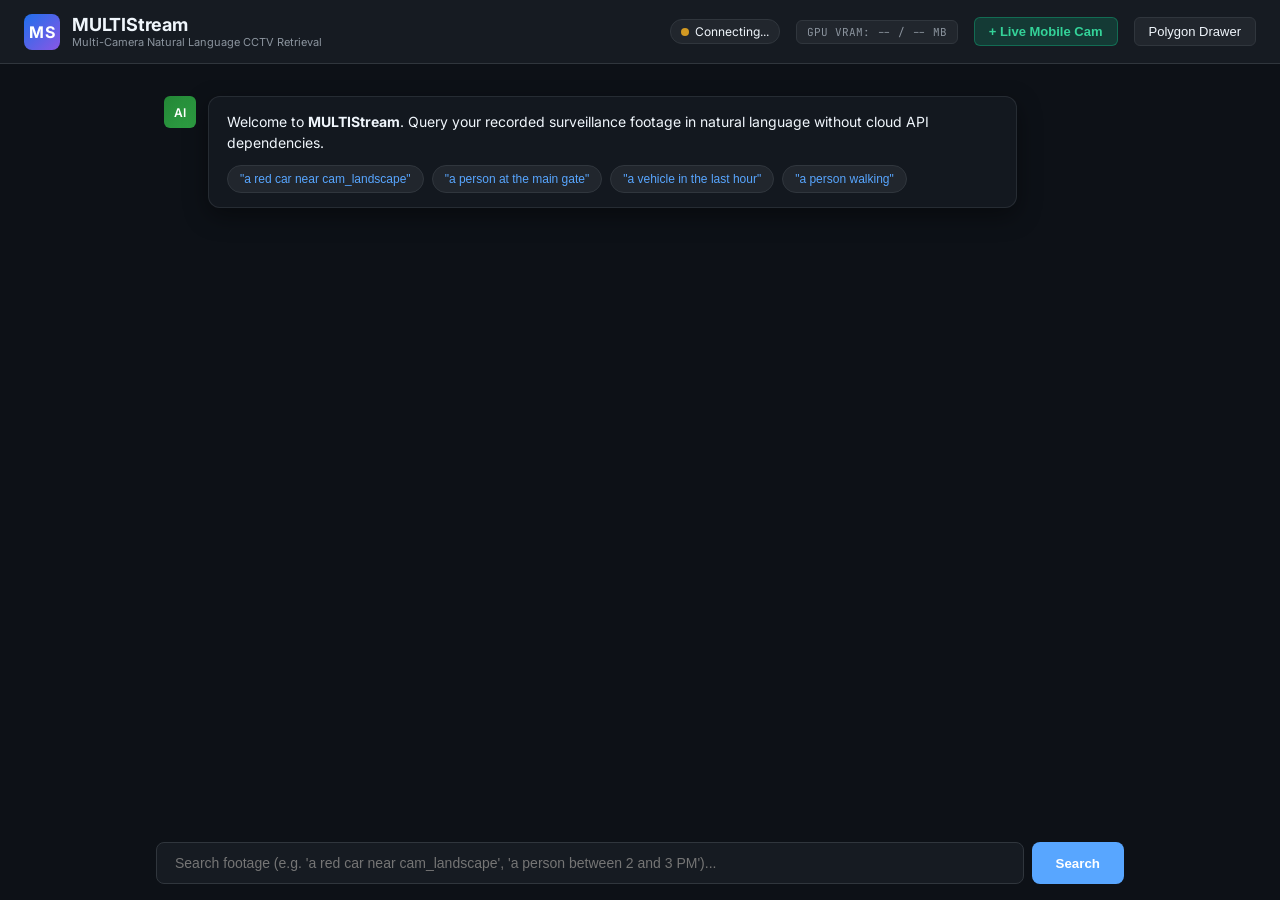
==== static/index.html @ 8bd4eee8 "feat(mobile): add live mobile webcam ingestion and runtime query retrieval" ====
<!DOCTYPE html>
<html lang="en">
<head>
  <meta charset="UTF-8">
  <meta name="viewport" content="width=device-width, initial-scale=1.0">
  <title>MULTIStream - Natural Language Video Retrieval</title>
  <link rel="preconnect" href="https://fonts.googleapis.com">
  <link rel="preconnect" href="https://fonts.gstatic.com" crossorigin>
  <link href="https://fonts.googleapis.com/css2?family=Inter:wght@400;500;600;700&family=JetBrains+Mono:wght@400;500&display=swap" rel="stylesheet">
  <link rel="stylesheet" href="/static/style.css">
</head>
<body>
  <div class="app-layout">
    <!-- Top Header -->
    <header class="app-header">
      <div class="brand">
        <div class="logo-icon">MS</div>
        <div>
          <h1 class="logo-title">MULTIStream</h1>
          <p class="logo-sub">Multi-Camera Natural Language CCTV Retrieval</p>
        </div>
      </div>
      <div class="header-status">
        <div class="status-badge" id="health-badge">
          <span class="status-dot"></span>
          <span id="health-text">Connecting...</span>
        </div>
        <div class="vram-badge" id="vram-text">GPU VRAM: -- / -- MB</div>
        <button class="nav-btn" id="btn-open-mobile" style="background: rgba(16, 185, 129, 0.2); border-color: rgba(16, 185, 129, 0.4); color: #34d399; font-weight: 600;">+ Live Mobile Cam</button>
        <button class="nav-btn" id="btn-open-poly">Polygon Drawer</button>
      </div>
    </header>

    <!-- Main Container -->
    <main class="main-content">
      <!-- Chat & Results Section -->
      <section class="chat-section">
        <div class="chat-messages" id="chat-messages">
          <!-- Welcome message -->
          <div class="message assistant-msg">
            <div class="msg-avatar">AI</div>
            <div class="msg-body">
              <p>Welcome to <strong>MULTIStream</strong>. Query your recorded surveillance footage in natural language without cloud API dependencies.</p>
              <div class="suggestion-pills">
                <button class="pill-btn" onclick="setQuery('a red car near cam_landscape')">"a red car near cam_landscape"</button>
                <button class="pill-btn" onclick="setQuery('a person at the main gate')">"a person at the main gate"</button>
                <button class="pill-btn" onclick="setQuery('a vehicle in the last hour')">"a vehicle in the last hour"</button>
                <button class="pill-btn" onclick="setQuery('a person walking')">"a person walking"</button>
              </div>
            </div>
          </div>
        </div>

        <!-- Chat Input Bar -->
        <div class="input-container">
          <form id="search-form" class="search-form">
            <input 
              type="text" 
              id="query-input" 
              class="query-input" 
              placeholder="Search footage (e.g. 'a red car near cam_landscape', 'a person between 2 and 3 PM')..."
              autocomplete="off"
              required
            >
            <button type="submit" id="search-btn" class="search-btn">
              <span>Search</span>
            </button>
          </form>
        </div>
      </section>

      <!-- Polygon Annotation Modal / Panel -->
      <aside class="poly-modal hidden" id="poly-modal">
        <div class="poly-card">
          <div class="poly-header">
            <h3>Define Spatial Region (Polygon)</h3>
            <button class="close-btn" id="btn-close-poly">&times;</button>
          </div>
          <p class="poly-instruction">
            Select a camera and click 3+ points on the snapshot canvas to define an alias boundary.
          </p>
          <div class="poly-controls">
            <select id="poly-camera-select" class="custom-select">
              <option value="">Loading cameras...</option>
            </select>
            <input type="text" id="poly-alias-name" class="poly-input" placeholder="Alias name (e.g. 'north parking lot')">
            <button id="btn-reset-poly" class="btn-secondary">Clear Points</button>
            <button id="btn-save-poly" class="btn-primary">Save Alias</button>
          </div>
          <div class="canvas-wrapper">
            <canvas id="poly-canvas" width="640" height="360"></canvas>
            <div id="canvas-overlay-text" class="canvas-overlay">Click points to outline region</div>
          </div>
        </div>
      </aside>

      <!-- Live Mobile Cam Connector Modal -->
      <aside class="poly-modal hidden" id="mobile-modal">
        <div class="poly-card">
          <div class="poly-header">
            <h3>Connect Phone Camera (IP Webcam)</h3>
            <button class="close-btn" id="btn-close-mobile">&times;</button>
          </div>
          <p class="poly-instruction">
            Connect your phone over Wi-Fi/Hotspot (e.g. running <em>IP Webcam</em> on Android or RTSP on iOS), or use a simulated feed. Objects, colors, and tracks are indexed live into the database.
          </p>
          <div class="poly-controls" style="flex-direction: column; gap: 12px;">
            <div style="display: flex; gap: 8px; width: 100%;">
              <input type="text" id="stream-url-input" class="poly-input" placeholder="Stream URL (e.g. http://192.168.1.105:8080/video)" value="footage/traffic_video.mp4" style="flex: 2;">
              <input type="text" id="stream-camera-name" class="poly-input" placeholder="Camera Name" value="mobile_cam01" style="flex: 1;">
            </div>
            <div style="display: flex; gap: 8px; justify-content: flex-end; width: 100%;">
              <button id="btn-start-stream" class="btn-primary" style="background: #10b981;">Connect & Start Live Ingest</button>
              <button id="btn-stop-stream" class="btn-secondary" style="display: none; background: #ef4444; color: white;">Stop Stream</button>
            </div>
            <div id="stream-status-box" style="margin-top: 6px; font-size: 13px; color: var(--text-muted); background: rgba(255,255,255,0.03); padding: 12px; border-radius: 6px; border: 1px solid rgba(255,255,255,0.08); width: 100%;">
              <div>Status: <strong id="stream-status-text" style="color: #38bdf8;">Idle</strong></div>
              <div id="stream-detail-text" style="margin-top: 4px; font-family: monospace;">No active stream</div>
            </div>
          </div>
        </div>
      </aside>
    </main>
  </div>

  <script src="/static/app.js"></script>
</body>
</html>
---- static/style.css ----
:root {
  --bg-primary: #0d1117;
  --bg-secondary: #161b22;
  --bg-tertiary: #21262d;
  --border-color: #30363d;
  --text-main: #f0f6fc;
  --text-muted: #8b949e;
  --accent: #58a6ff;
  --accent-hover: #1f6feb;
  --success: #238636;
  --warning: #d29922;
  --danger: #f85149;
  --card-bg: rgba(22, 27, 34, 0.85);
  --card-border: rgba(48, 54, 61, 0.7);
  --glass-shadow: 0 8px 24px rgba(0, 0, 0, 0.4);
}

* {
  box-sizing: border-box;
  margin: 0;
  padding: 0;
}

body {
  font-family: 'Inter', -apple-system, BlinkMacSystemFont, 'Segoe UI', Roboto, sans-serif;
  background-color: var(--bg-primary);
  color: var(--text-main);
  height: 100vh;
  display: flex;
  flex-direction: column;
  overflow: hidden;
}

.app-layout {
  display: flex;
  flex-direction: column;
  height: 100vh;
}

/* Header */
.app-header {
  height: 64px;
  background-color: var(--bg-secondary);
  border-bottom: 1px solid var(--border-color);
  display: flex;
  align-items: center;
  justify-content: space-between;
  padding: 0 24px;
  backdrop-filter: blur(8px);
  z-index: 10;
}

.brand {
  display: flex;
  align-items: center;
  gap: 12px;
}

.logo-icon {
  width: 36px;
  height: 36px;
  background: linear-gradient(135deg, #1f6feb, #8957e5);
  border-radius: 8px;
  display: flex;
  align-items: center;
  justify-content: center;
  font-weight: 700;
  font-size: 16px;
  color: #fff;
  letter-spacing: 0.5px;
}

.logo-title {
  font-size: 18px;
  font-weight: 700;
  color: var(--text-main);
  letter-spacing: -0.2px;
}

.logo-sub {
  font-size: 11px;
  color: var(--text-muted);
}

.header-status {
  display: flex;
  align-items: center;
  gap: 16px;
}

.status-badge {
  display: flex;
  align-items: center;
  gap: 6px;
  font-size: 12px;
  padding: 4px 10px;
  border-radius: 12px;
  background-color: var(--bg-tertiary);
  border: 1px solid var(--border-color);
}

.status-dot {
  width: 8px;
  height: 8px;
  border-radius: 50%;
  background-color: var(--warning);
}

.status-dot.active {
  background-color: #3fb950;
  box-shadow: 0 0 8px #2ea043;
}

.vram-badge {
  font-family: 'JetBrains Mono', monospace;
  font-size: 11px;
  color: var(--text-muted);
  background-color: var(--bg-tertiary);
  padding: 4px 10px;
  border-radius: 6px;
  border: 1px solid var(--border-color);
}

.nav-btn {
  background-color: var(--bg-tertiary);
  color: var(--text-main);
  border: 1px solid var(--border-color);
  padding: 6px 14px;
  border-radius: 6px;
  font-size: 13px;
  font-weight: 500;
  cursor: pointer;
  transition: all 0.2s ease;
}

.nav-btn:hover {
  background-color: var(--border-color);
  border-color: var(--text-muted);
}

/* Main Layout */
.main-content {
  flex: 1;
  display: flex;
  position: relative;
  overflow: hidden;
}

.chat-section {
  flex: 1;
  display: flex;
  flex-direction: column;
  height: calc(100vh - 64px);
  max-width: 1000px;
  margin: 0 auto;
  width: 100%;
  padding: 16px;
}

.chat-messages {
  flex: 1;
  overflow-y: auto;
  padding: 16px 8px;
  display: flex;
  flex-direction: column;
  gap: 20px;
}

/* Messages */
.message {
  display: flex;
  gap: 12px;
  animation: fadeIn 0.25s ease-in;
}

@keyframes fadeIn {
  from { opacity: 0; transform: translateY(6px); }
  to { opacity: 1; transform: translateY(0); }
}

.msg-avatar {
  width: 32px;
  height: 32px;
  border-radius: 6px;
  display: flex;
  align-items: center;
  justify-content: center;
  font-size: 12px;
  font-weight: 600;
  flex-shrink: 0;
}

.assistant-msg .msg-avatar {
  background: linear-gradient(135deg, #238636, #2ea043);
  color: #fff;
}

.user-msg {
  flex-direction: row-reverse;
}

.user-msg .msg-avatar {
  background: linear-gradient(135deg, #1f6feb, #388bfd);
  color: #fff;
}

.msg-body {
  background-color: var(--card-bg);
  border: 1px solid var(--card-border);
  padding: 14px 18px;
  border-radius: 12px;
  max-width: 85%;
  line-height: 1.5;
  font-size: 14px;
  box-shadow: var(--glass-shadow);
}

.user-msg .msg-body {
  background-color: #1f2937;
  border-color: #374151;
}

/* Suggestion Pills */
.suggestion-pills {
  display: flex;
  flex-wrap: wrap;
  gap: 8px;
  margin-top: 12px;
}

.pill-btn {
  background-color: var(--bg-tertiary);
  border: 1px solid var(--border-color);
  color: var(--accent);
  padding: 6px 12px;
  border-radius: 20px;
  font-size: 12px;
  cursor: pointer;
  transition: all 0.2s;
}

.pill-btn:hover {
  background-color: rgba(88, 166, 255, 0.1);
  border-color: var(--accent);
}

/* Clarification Card */
.clarify-card {
  background: rgba(210, 153, 34, 0.08);
  border: 1px solid var(--warning);
  border-radius: 10px;
  padding: 16px;
  margin-top: 10px;
}

.clarify-title {
  color: var(--warning);
  font-weight: 600;
  font-size: 15px;
  margin-bottom: 6px;
  display: flex;
  align-items: center;
  gap: 8px;
}

.clarify-options {
  display: flex;
  flex-wrap: wrap;
  gap: 8px;
  margin-top: 12px;
}

.cam-option-btn {
  background-color: var(--bg-secondary);
  border: 1px solid var(--border-color);
  color: var(--text-main);
  padding: 6px 14px;
  border-radius: 6px;
  font-size: 13px;
  cursor: pointer;
  transition: all 0.2s;
}

.cam-option-btn:hover {
  border-color: var(--warning);
  color: var(--warning);
}

/* Results Grid */
.results-container {
  display: flex;
  flex-direction: column;
  gap: 16px;
  margin-top: 12px;
}

.result-card {
  background-color: var(--bg-secondary);
  border: 1px solid var(--border-color);
  border-radius: 10px;
  padding: 14px;
  display: flex;
  gap: 16px;
  transition: transform 0.2s, border-color 0.2s;
}

.result-card:hover {
  border-color: var(--accent);
  transform: translateY(-2px);
}

.result-preview {
  width: 240px;
  height: 140px;
  border-radius: 8px;
  overflow: hidden;
  background-color: #000;
  position: relative;
  flex-shrink: 0;
}

.result-preview img, .result-preview video {
  width: 100%;
  height: 100%;
  object-fit: cover;
  display: block;
}

.result-info {
  flex: 1;
  display: flex;
  flex-direction: column;
  justify-content: space-between;
}

.result-meta {
  display: flex;
  flex-wrap: wrap;
  gap: 8px;
  margin-bottom: 8px;
}

.meta-badge {
  font-size: 11px;
  font-family: 'JetBrains Mono', monospace;
  padding: 3px 8px;
  border-radius: 4px;
  background-color: var(--bg-tertiary);
  border: 1px solid var(--border-color);
}

.badge-score {
  background-color: rgba(88, 166, 255, 0.15);
  color: var(--accent);
  border-color: var(--accent);
  font-weight: 600;
}

.badge-cam {
  background-color: rgba(35, 134, 54, 0.2);
  color: #3fb950;
  border-color: #238636;
}

.btn-play {
  align-self: flex-start;
  background-color: var(--accent);
  color: #fff;
  border: none;
  padding: 6px 14px;
  border-radius: 6px;
  font-size: 12px;
  font-weight: 600;
  cursor: pointer;
  transition: background-color 0.2s;
}

.btn-play:hover {
  background-color: var(--accent-hover);
}

/* Input Container */
.input-container {
  padding-top: 12px;
  background: var(--bg-primary);
}

.search-form {
  display: flex;
  gap: 8px;
}

.query-input {
  flex: 1;
  background-color: var(--bg-secondary);
  border: 1px solid var(--border-color);
  color: var(--text-main);
  padding: 12px 18px;
  border-radius: 8px;
  font-size: 14px;
  outline: none;
  transition: border-color 0.2s;
}

.query-input:focus {
  border-color: var(--accent);
  box-shadow: 0 0 0 3px rgba(88, 166, 255, 0.15);
}

.search-btn {
  background-color: var(--accent);
  color: #fff;
  border: none;
  padding: 0 24px;
  border-radius: 8px;
  font-weight: 600;
  cursor: pointer;
  transition: background-color 0.2s;
}

.search-btn:hover {
  background-color: var(--accent-hover);
}

/* Polygon Modal */
.poly-modal {
  position: absolute;
  top: 0;
  left: 0;
  right: 0;
  bottom: 0;
  background: rgba(0, 0, 0, 0.7);
  display: flex;
  align-items: center;
  justify-content: center;
  z-index: 50;
  backdrop-filter: blur(4px);
}

.poly-modal.hidden {
  display: none;
}

.poly-card {
  background-color: var(--bg-secondary);
  border: 1px solid var(--border-color);
  border-radius: 12px;
  padding: 24px;
  width: 700px;
  max-width: 95%;
  box-shadow: var(--glass-shadow);
}

.poly-header {
  display: flex;
  justify-content: space-between;
  align-items: center;
  margin-bottom: 8px;
}

.close-btn {
  background: none;
  border: none;
  color: var(--text-muted);
  font-size: 24px;
  cursor: pointer;
}

.poly-instruction {
  font-size: 13px;
  color: var(--text-muted);
  margin-bottom: 16px;
}

.poly-controls {
  display: flex;
  gap: 10px;
  margin-bottom: 16px;
}

.custom-select, .poly-input {
  background-color: var(--bg-tertiary);
  border: 1px solid var(--border-color);
  color: var(--text-main);
  padding: 8px 12px;
  border-radius: 6px;
  font-size: 13px;
  outline: none;
}

.poly-input {
  flex: 1;
}

.btn-primary {
  background-color: var(--success);
  color: #fff;
  border: none;
  padding: 8px 16px;
  border-radius: 6px;
  font-weight: 600;
  font-size: 13px;
  cursor: pointer;
}

.btn-secondary {
  background-color: var(--bg-tertiary);
  color: var(--text-main);
  border: 1px solid var(--border-color);
  padding: 8px 14px;
  border-radius: 6px;
  font-size: 13px;
  cursor: pointer;
}

.canvas-wrapper {
  position: relative;
  width: 640px;
  height: 360px;
  background-color: #000;
  border-radius: 8px;
  overflow: hidden;
  margin: 0 auto;
}

#poly-canvas {
  width: 100%;
  height: 100%;
  cursor: crosshair;
}

.canvas-overlay {
  position: absolute;
  bottom: 12px;
  left: 12px;
  background: rgba(0, 0, 0, 0.7);
  padding: 4px 10px;
  border-radius: 4px;
  font-size: 11px;
  color: #fff;
  pointer-events: none;
}
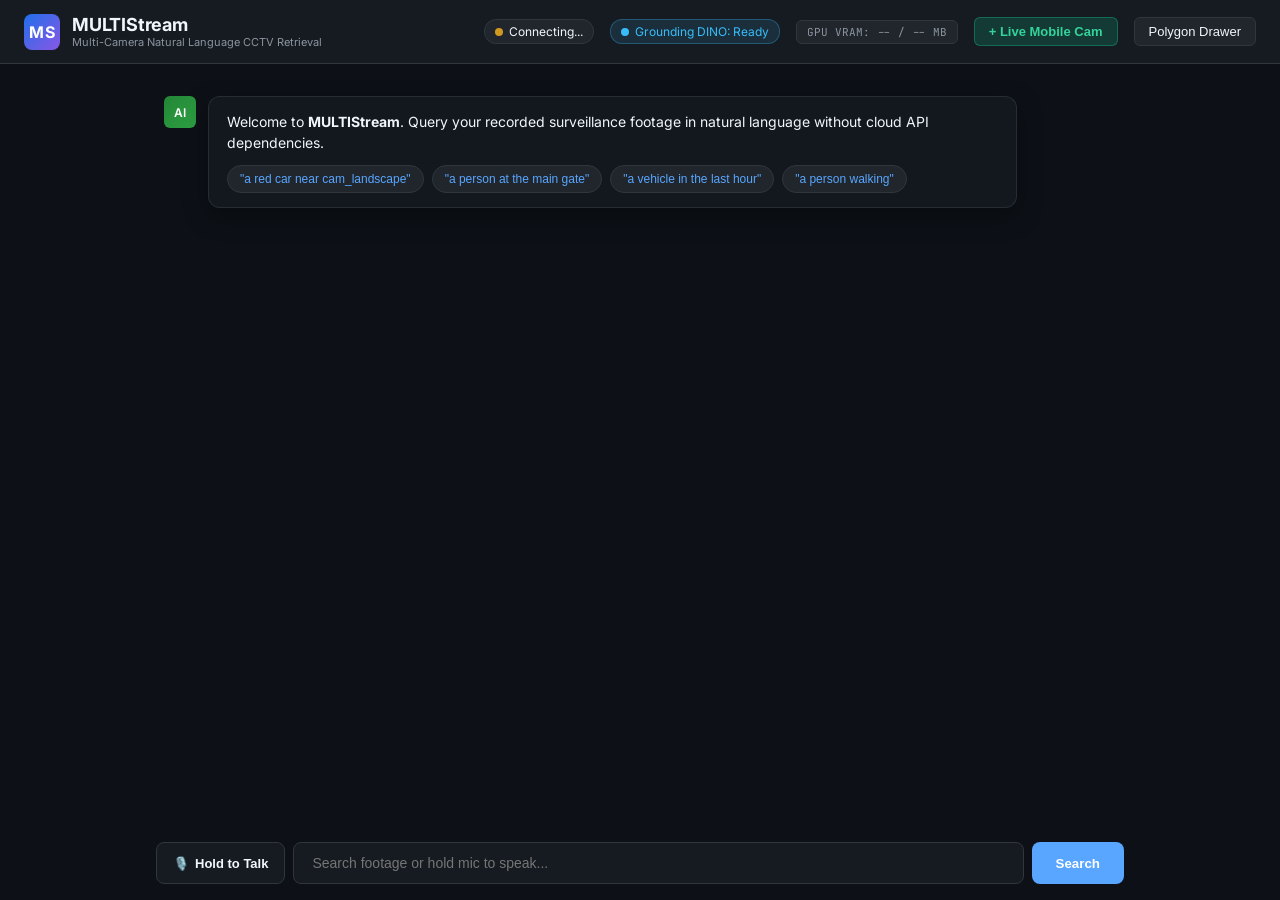
==== commit 37a9e5d2: "feat(ui): implement push-to-talk microphone audio recording and voice player" ====
--- a/static/index.html
+++ b/static/index.html
@@ -25,6 +25,10 @@
           <span class="status-dot"></span>
           <span id="health-text">Connecting...</span>
         </div>
+        <div class="status-badge indexing-badge-idle" id="indexing-badge" title="Grounding DINO Indexing Pipeline Status">
+          <span class="status-dot" id="indexing-dot" style="background-color: #38bdf8;"></span>
+          <span id="indexing-text">Grounding DINO: Ready</span>
+        </div>
         <div class="vram-badge" id="vram-text">GPU VRAM: -- / -- MB</div>
         <button class="nav-btn" id="btn-open-mobile" style="background: rgba(16, 185, 129, 0.2); border-color: rgba(16, 185, 129, 0.4); color: #34d399; font-weight: 600;">+ Live Mobile Cam</button>
         <button class="nav-btn" id="btn-open-poly">Polygon Drawer</button>
@@ -53,19 +57,27 @@
 
         <!-- Chat Input Bar -->
         <div class="input-container">
+          <div id="voice-status-bar" class="voice-status-bar" style="display: none;">
+            <span class="status-dot pulsing" style="background-color: #ef4444;"></span>
+            <span id="voice-status-text">Listening... Hold to talk, release to search</span>
+          </div>
           <form id="search-form" class="search-form">
+            <button type="button" id="btn-mic" class="mic-btn" title="Hold to Speak (Push-to-Talk)">
+              <span>🎙️</span>
+              <span id="mic-text">Hold to Talk</span>
+            </button>
             <input 
               type="text" 
               id="query-input" 
               class="query-input" 
-              placeholder="Search footage (e.g. 'a red car near cam_landscape', 'a person between 2 and 3 PM')..."
+              placeholder="Search footage or hold mic to speak..."
               autocomplete="off"
-              required
             >
             <button type="submit" id="search-btn" class="search-btn">
               <span>Search</span>
             </button>
           </form>
+          <audio id="voice-player" preload="none" style="display: none;"></audio>
         </div>
       </section>
 
@@ -96,26 +108,89 @@
 
       <!-- Live Mobile Cam Connector Modal -->
       <aside class="poly-modal hidden" id="mobile-modal">
-        <div class="poly-card">
+        <div class="poly-card" style="width: 620px;">
           <div class="poly-header">
-            <h3>Connect Phone Camera (IP Webcam)</h3>
+            <div style="display: flex; align-items: center; gap: 8px;">
+              <span style="font-size: 20px;">📱</span>
+              <h3 style="margin: 0; font-size: 16px;">Connect Phone Camera (IP Webcam)</h3>
+            </div>
             <button class="close-btn" id="btn-close-mobile">&times;</button>
           </div>
-          <p class="poly-instruction">
-            Connect your phone over Wi-Fi/Hotspot (e.g. running <em>IP Webcam</em> on Android or RTSP on iOS), or use a simulated feed. Objects, colors, and tracks are indexed live into the database.
+          <p class="poly-instruction" style="margin-bottom: 14px;">
+            Stream live from your mobile phone over Wi-Fi or Hotspot. Open <strong>IP Webcam</strong> on Android (or RTSP on iOS), tap <em>Start Server</em>, and enter the stream link below. Runtime YOLO detection, color tagging, and SQLite indexing will process the feed continuously.
           </p>
-          <div class="poly-controls" style="flex-direction: column; gap: 12px;">
-            <div style="display: flex; gap: 8px; width: 100%;">
-              <input type="text" id="stream-url-input" class="poly-input" placeholder="Stream URL (e.g. http://192.168.1.105:8080/video)" value="footage/traffic_video.mp4" style="flex: 2;">
-              <input type="text" id="stream-camera-name" class="poly-input" placeholder="Camera Name" value="mobile_cam01" style="flex: 1;">
-            </div>
-            <div style="display: flex; gap: 8px; justify-content: flex-end; width: 100%;">
-              <button id="btn-start-stream" class="btn-primary" style="background: #10b981;">Connect & Start Live Ingest</button>
-              <button id="btn-stop-stream" class="btn-secondary" style="display: none; background: #ef4444; color: white;">Stop Stream</button>
-            </div>
-            <div id="stream-status-box" style="margin-top: 6px; font-size: 13px; color: var(--text-muted); background: rgba(255,255,255,0.03); padding: 12px; border-radius: 6px; border: 1px solid rgba(255,255,255,0.08); width: 100%;">
-              <div>Status: <strong id="stream-status-text" style="color: #38bdf8;">Idle</strong></div>
-              <div id="stream-detail-text" style="margin-top: 4px; font-family: monospace;">No active stream</div>
+          <div style="display: flex; flex-direction: column; gap: 14px;">
+            <div>
+              <label style="display: block; font-size: 12px; font-weight: 600; color: var(--text-main); margin-bottom: 5px;">
+                Phone Stream Link / IP Webcam URL:
+              </label>
+              <input 
+                type="text" 
+                id="stream-url-input" 
+                class="poly-input" 
+                placeholder="Paste URL: http://192.168.1.105:8080/video" 
+                value=""
+                style="width: 100%; font-family: monospace;"
+              >
+              <div style="display: flex; align-items: center; gap: 8px; margin-top: 6px;">
+                <span style="font-size: 11px; color: var(--text-muted);">Quick Presets:</span>
+                <button type="button" id="btn-fill-ipwebcam" class="pill-btn" style="padding: 2px 8px; font-size: 11px;">Sample IP Webcam URL</button>
+                <button type="button" id="btn-fill-demo" class="pill-btn" style="padding: 2px 8px; font-size: 11px;">Demo Video File</button>
+              </div>
+            </div>
+
+            <div>
+              <label style="display: block; font-size: 12px; font-weight: 600; color: var(--text-main); margin-bottom: 5px;">
+                Camera Identifier (Name):
+              </label>
+              <input 
+                type="text" 
+                id="stream-camera-name" 
+                class="poly-input" 
+                placeholder="e.g. mobile_cam01" 
+                value="mobile_cam01"
+                style="width: 100%; font-family: monospace;"
+              >
+              <span style="font-size: 11px; color: var(--text-muted); margin-top: 3px; display: block;">
+                Use this name in chat queries (e.g. <em>"car in mobile_cam01"</em> or <em>"in mobile_cam01"</em>).
+              </span>
+            </div>
+
+            <div style="display: flex; gap: 10px; justify-content: flex-end; align-items: center; padding-top: 6px; border-top: 1px solid rgba(255,255,255,0.08);">
+              <button id="btn-stop-stream" class="btn-secondary" style="display: none; background: #dc2626; color: white; border: none; font-weight: 600;">
+                ⏹ Stop Live Stream
+              </button>
+              <button id="btn-start-stream" class="btn-primary" style="background: #10b981; font-weight: 600;">
+                ▶ Connect & Start Live Ingest
+              </button>
+            </div>
+
+            <!-- Live Camera Stream Video View -->
+            <div id="stream-preview-wrapper" style="display: none; width: 100%; border-radius: 8px; overflow: hidden; background: #000; position: relative; border: 1px solid rgba(255,255,255,0.15);">
+              <img id="stream-live-img" src="" alt="Live Mobile Stream Feed" style="width: 100%; height: auto; max-height: 280px; object-fit: contain; display: block;">
+              <div style="position: absolute; top: 8px; left: 8px; display: flex; gap: 6px; align-items: center;">
+                <span id="preview-rec-badge" style="background: rgba(220, 38, 38, 0.95); color: white; padding: 2px 7px; border-radius: 4px; font-size: 11px; font-weight: 700; letter-spacing: 0.5px; display: flex; align-items: center; gap: 4px;">
+                  <span style="width: 7px; height: 7px; background: white; border-radius: 50%; display: inline-block;"></span> REC
+                </span>
+                <span id="preview-camera-badge" style="background: rgba(0,0,0,0.75); color: #38bdf8; padding: 2px 7px; border-radius: 4px; font-size: 11px; font-family: monospace;">
+                  mobile_cam01
+                </span>
+              </div>
+              <div id="preview-file-badge" style="position: absolute; bottom: 8px; left: 8px; background: rgba(0,0,0,0.8); color: #cbd5e1; padding: 2px 8px; border-radius: 4px; font-size: 10px; font-family: monospace;">
+                Recording active to disk
+              </div>
+            </div>
+
+            <div id="stream-status-box" style="font-size: 13px; color: var(--text-muted); background: rgba(255,255,255,0.03); padding: 12px; border-radius: 8px; border: 1px solid rgba(255,255,255,0.08);">
+              <div style="display: flex; justify-content: space-between; align-items: center; margin-bottom: 6px;">
+                <span style="font-weight: 600; color: var(--text-main);">Live Stream & Recording Status</span>
+                <span id="stream-status-text" style="padding: 2px 8px; border-radius: 12px; font-size: 11px; background: rgba(56, 189, 248, 0.15); color: #38bdf8; font-weight: 600;">
+                  IDLE
+                </span>
+              </div>
+              <div id="stream-detail-text" style="font-family: monospace; font-size: 12px; line-height: 1.5; color: var(--text-main);">
+                Enter your IP Webcam URL above and click Connect.
+              </div>
             </div>
           </div>
         </div>
--- a/static/style.css
+++ b/static/style.css
@@ -111,6 +111,35 @@
   box-shadow: 0 0 8px #2ea043;
 }
 
+@keyframes pulseGlow {
+  0% { transform: scale(0.9); opacity: 0.7; box-shadow: 0 0 0 0 rgba(245, 158, 11, 0.7); }
+  70% { transform: scale(1.2); opacity: 1; box-shadow: 0 0 0 6px rgba(245, 158, 11, 0); }
+  100% { transform: scale(0.9); opacity: 0.7; box-shadow: 0 0 0 0 rgba(245, 158, 11, 0); }
+}
+
+.status-dot.pulsing {
+  background-color: #f59e0b;
+  animation: pulseGlow 1.4s infinite;
+}
+
+.indexing-badge-running {
+  background-color: rgba(245, 158, 11, 0.18) !important;
+  border-color: rgba(245, 158, 11, 0.5) !important;
+  color: #fbbf24 !important;
+}
+
+.indexing-badge-completed {
+  background-color: rgba(16, 185, 129, 0.16) !important;
+  border-color: rgba(16, 185, 129, 0.4) !important;
+  color: #34d399 !important;
+}
+
+.indexing-badge-idle {
+  background-color: rgba(56, 189, 248, 0.12) !important;
+  border-color: rgba(56, 189, 248, 0.3) !important;
+  color: #38bdf8 !important;
+}
+
 .vram-badge {
   font-family: 'JetBrains Mono', monospace;
   font-size: 11px;
@@ -420,6 +449,70 @@
 
 .search-btn:hover {
   background-color: var(--accent-hover);
+}
+
+/* Push-to-Talk Mic Button */
+.mic-btn {
+  background-color: var(--bg-secondary);
+  color: var(--text-main);
+  border: 1px solid var(--border-color);
+  padding: 0 16px;
+  border-radius: 8px;
+  font-weight: 600;
+  font-size: 13px;
+  cursor: pointer;
+  display: flex;
+  align-items: center;
+  gap: 6px;
+  user-select: none;
+  transition: all 0.2s ease;
+  white-space: nowrap;
+}
+
+.mic-btn:hover {
+  background-color: var(--bg-tertiary);
+  border-color: var(--accent);
+  color: var(--accent);
+}
+
+.mic-btn.recording {
+  background-color: rgba(239, 68, 68, 0.2) !important;
+  border-color: #ef4444 !important;
+  color: #f87171 !important;
+  box-shadow: 0 0 12px rgba(239, 68, 68, 0.5);
+  animation: pulseMic 1.2s infinite;
+}
+
+@keyframes pulseMic {
+  0% { transform: scale(1); }
+  50% { transform: scale(1.03); }
+  100% { transform: scale(1); }
+}
+
+.voice-status-bar {
+  display: flex;
+  align-items: center;
+  gap: 8px;
+  padding: 8px 14px;
+  margin-bottom: 8px;
+  border-radius: 8px;
+  background: rgba(15, 23, 42, 0.85);
+  border: 1px solid rgba(56, 189, 248, 0.3);
+  font-size: 13px;
+  color: #38bdf8;
+  animation: fadeIn 0.2s ease-in;
+}
+
+.voice-timings {
+  font-family: 'JetBrains Mono', monospace;
+  font-size: 11px;
+  color: var(--text-muted);
+  background: rgba(255, 255, 255, 0.04);
+  padding: 3px 8px;
+  border-radius: 4px;
+  border: 1px solid rgba(255, 255, 255, 0.08);
+  display: inline-block;
+  margin-top: 6px;
 }
 
 /* Polygon Modal */
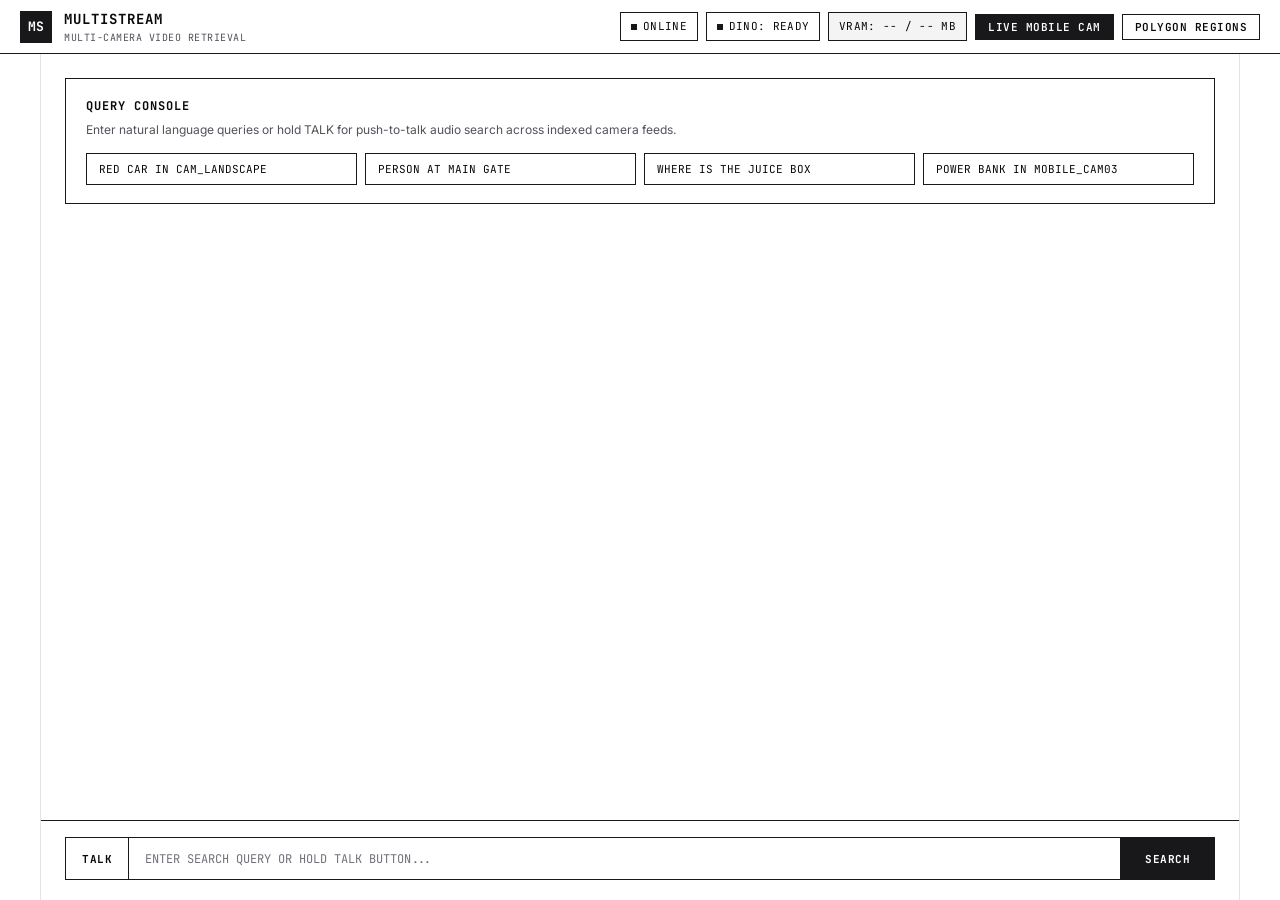
==== commit fccd54c4: "feat(ui): redesign frontend with clean minimalist white boxy design, zero emojis, and zero pill shap" ====
--- a/static/index.html
+++ b/static/index.html
@@ -3,74 +3,70 @@
 <head>
   <meta charset="UTF-8">
   <meta name="viewport" content="width=device-width, initial-scale=1.0">
-  <title>MULTIStream - Natural Language Video Retrieval</title>
+  <title>MULTIStream - Video Retrieval Engine</title>
   <link rel="preconnect" href="https://fonts.googleapis.com">
   <link rel="preconnect" href="https://fonts.gstatic.com" crossorigin>
-  <link href="https://fonts.googleapis.com/css2?family=Inter:wght@400;500;600;700&family=JetBrains+Mono:wght@400;500&display=swap" rel="stylesheet">
+  <link href="https://fonts.googleapis.com/css2?family=Inter:wght@400;500;600;700&family=JetBrains+Mono:wght@400;500;600;700&display=swap" rel="stylesheet">
   <link rel="stylesheet" href="/static/style.css">
 </head>
 <body>
   <div class="app-layout">
-    <!-- Top Header -->
+    <!-- Top Symmetric Header -->
     <header class="app-header">
       <div class="brand">
         <div class="logo-icon">MS</div>
         <div>
           <h1 class="logo-title">MULTIStream</h1>
-          <p class="logo-sub">Multi-Camera Natural Language CCTV Retrieval</p>
+          <p class="logo-sub">Multi-Camera Video Retrieval</p>
         </div>
       </div>
       <div class="header-status">
         <div class="status-badge" id="health-badge">
-          <span class="status-dot"></span>
-          <span id="health-text">Connecting...</span>
+          <span class="status-indicator active" id="health-indicator"></span>
+          <span id="health-text">Online</span>
         </div>
-        <div class="status-badge indexing-badge-idle" id="indexing-badge" title="Grounding DINO Indexing Pipeline Status">
-          <span class="status-dot" id="indexing-dot" style="background-color: #38bdf8;"></span>
-          <span id="indexing-text">Grounding DINO: Ready</span>
+        <div class="status-badge" id="indexing-badge">
+          <span class="status-indicator active" id="indexing-dot"></span>
+          <span id="indexing-text">DINO: Ready</span>
         </div>
-        <div class="vram-badge" id="vram-text">GPU VRAM: -- / -- MB</div>
-        <button class="nav-btn" id="btn-open-mobile" style="background: rgba(16, 185, 129, 0.2); border-color: rgba(16, 185, 129, 0.4); color: #34d399; font-weight: 600;">+ Live Mobile Cam</button>
-        <button class="nav-btn" id="btn-open-poly">Polygon Drawer</button>
+        <div class="vram-badge" id="vram-text">VRAM: -- / -- MB</div>
+        <button class="nav-btn nav-btn-highlight" id="btn-open-mobile">Live Mobile Cam</button>
+        <button class="nav-btn" id="btn-open-poly">Polygon Regions</button>
       </div>
     </header>
 
-    <!-- Main Container -->
+    <!-- Main Content Area -->
     <main class="main-content">
-      <!-- Chat & Results Section -->
       <section class="chat-section">
         <div class="chat-messages" id="chat-messages">
-          <!-- Welcome message -->
-          <div class="message assistant-msg">
-            <div class="msg-avatar">AI</div>
-            <div class="msg-body">
-              <p>Welcome to <strong>MULTIStream</strong>. Query your recorded surveillance footage in natural language without cloud API dependencies.</p>
-              <div class="suggestion-pills">
-                <button class="pill-btn" onclick="setQuery('a red car near cam_landscape')">"a red car near cam_landscape"</button>
-                <button class="pill-btn" onclick="setQuery('a person at the main gate')">"a person at the main gate"</button>
-                <button class="pill-btn" onclick="setQuery('a vehicle in the last hour')">"a vehicle in the last hour"</button>
-                <button class="pill-btn" onclick="setQuery('a person walking')">"a person walking"</button>
-              </div>
+          <!-- Initial Search Interface Deck (Zero AI fluff) -->
+          <div class="deck-card">
+            <div class="deck-title">Query Console</div>
+            <div class="deck-desc">Enter natural language queries or hold TALK for push-to-talk audio search across indexed camera feeds.</div>
+            <div class="deck-grid">
+              <button class="deck-btn" onclick="setQuery('a red car near cam_landscape')">RED CAR IN CAM_LANDSCAPE</button>
+              <button class="deck-btn" onclick="setQuery('a person at the main gate')">PERSON AT MAIN GATE</button>
+              <button class="deck-btn" onclick="setQuery('where is the juice box')">WHERE IS THE JUICE BOX</button>
+              <button class="deck-btn" onclick="setQuery('power bank in mobile_cam03')">POWER BANK IN MOBILE_CAM03</button>
             </div>
           </div>
         </div>
 
-        <!-- Chat Input Bar -->
+        <!-- Symmetric Search Input Bar -->
         <div class="input-container">
           <div id="voice-status-bar" class="voice-status-bar" style="display: none;">
-            <span class="status-dot pulsing" style="background-color: #ef4444;"></span>
-            <span id="voice-status-text">Listening... Hold to talk, release to search</span>
+            <span class="status-indicator pulsing"></span>
+            <span id="voice-status-text">Audio recording active - speak query</span>
           </div>
           <form id="search-form" class="search-form">
-            <button type="button" id="btn-mic" class="mic-btn" title="Hold to Speak (Push-to-Talk)">
-              <span>🎙️</span>
-              <span id="mic-text">Hold to Talk</span>
+            <button type="button" id="btn-mic" class="mic-btn" title="Hold to Talk">
+              <span id="mic-text">Talk</span>
             </button>
             <input 
               type="text" 
               id="query-input" 
               class="query-input" 
-              placeholder="Search footage or hold mic to speak..."
+              placeholder="Enter search query or hold Talk button..."
               autocomplete="off"
             >
             <button type="submit" id="search-btn" class="search-btn">
@@ -81,115 +77,109 @@
         </div>
       </section>
 
-      <!-- Polygon Annotation Modal / Panel -->
+      <!-- Spatial Polygon Modal -->
       <aside class="poly-modal hidden" id="poly-modal">
         <div class="poly-card">
           <div class="poly-header">
-            <h3>Define Spatial Region (Polygon)</h3>
-            <button class="close-btn" id="btn-close-poly">&times;</button>
+            <h3>Define Spatial Region</h3>
+            <button class="close-btn" id="btn-close-poly">Close</button>
           </div>
           <p class="poly-instruction">
-            Select a camera and click 3+ points on the snapshot canvas to define an alias boundary.
+            Select a camera and mark 3 or more points on the frame to register a spatial boundary alias.
           </p>
           <div class="poly-controls">
             <select id="poly-camera-select" class="custom-select">
               <option value="">Loading cameras...</option>
             </select>
-            <input type="text" id="poly-alias-name" class="poly-input" placeholder="Alias name (e.g. 'north parking lot')">
+            <input type="text" id="poly-alias-name" class="poly-input" placeholder="Alias name (e.g. north parking lot)">
             <button id="btn-reset-poly" class="btn-secondary">Clear Points</button>
             <button id="btn-save-poly" class="btn-primary">Save Alias</button>
           </div>
           <div class="canvas-wrapper">
             <canvas id="poly-canvas" width="640" height="360"></canvas>
-            <div id="canvas-overlay-text" class="canvas-overlay">Click points to outline region</div>
+            <div id="canvas-overlay-text" class="canvas-overlay">Mark boundary coordinates</div>
           </div>
         </div>
       </aside>
 
-      <!-- Live Mobile Cam Connector Modal -->
+      <!-- Mobile Camera Connector Modal -->
       <aside class="poly-modal hidden" id="mobile-modal">
-        <div class="poly-card" style="width: 620px;">
+        <div class="poly-card" style="width: 640px;">
           <div class="poly-header">
-            <div style="display: flex; align-items: center; gap: 8px;">
-              <span style="font-size: 20px;">📱</span>
-              <h3 style="margin: 0; font-size: 16px;">Connect Phone Camera (IP Webcam)</h3>
-            </div>
-            <button class="close-btn" id="btn-close-mobile">&times;</button>
+            <h3>Connect Phone Camera (IP Webcam)</h3>
+            <button class="close-btn" id="btn-close-mobile">Close</button>
           </div>
-          <p class="poly-instruction" style="margin-bottom: 14px;">
-            Stream live from your mobile phone over Wi-Fi or Hotspot. Open <strong>IP Webcam</strong> on Android (or RTSP on iOS), tap <em>Start Server</em>, and enter the stream link below. Runtime YOLO detection, color tagging, and SQLite indexing will process the feed continuously.
+          <p class="poly-instruction">
+            Connect live stream from phone camera over local network. Streamed frames are analyzed with object detection and spatial indexing.
           </p>
           <div style="display: flex; flex-direction: column; gap: 14px;">
             <div>
-              <label style="display: block; font-size: 12px; font-weight: 600; color: var(--text-main); margin-bottom: 5px;">
-                Phone Stream Link / IP Webcam URL:
+              <label style="display: block; font-family: var(--font-mono); font-size: 11px; text-transform: uppercase; margin-bottom: 5px;">
+                Stream Source URL:
               </label>
               <input 
                 type="text" 
                 id="stream-url-input" 
                 class="poly-input" 
-                placeholder="Paste URL: http://192.168.1.105:8080/video" 
+                placeholder="http://192.168.1.105:8080/video" 
                 value=""
-                style="width: 100%; font-family: monospace;"
+                style="width: 100%;"
               >
               <div style="display: flex; align-items: center; gap: 8px; margin-top: 6px;">
-                <span style="font-size: 11px; color: var(--text-muted);">Quick Presets:</span>
-                <button type="button" id="btn-fill-ipwebcam" class="pill-btn" style="padding: 2px 8px; font-size: 11px;">Sample IP Webcam URL</button>
-                <button type="button" id="btn-fill-demo" class="pill-btn" style="padding: 2px 8px; font-size: 11px;">Demo Video File</button>
+                <span style="font-family: var(--font-mono); font-size: 10px; color: var(--text-muted); text-transform: uppercase;">Presets:</span>
+                <button type="button" id="btn-fill-ipwebcam" class="box-pill-btn">Sample IP Webcam</button>
+                <button type="button" id="btn-fill-demo" class="box-pill-btn">Demo Video File</button>
               </div>
             </div>
 
             <div>
-              <label style="display: block; font-size: 12px; font-weight: 600; color: var(--text-main); margin-bottom: 5px;">
-                Camera Identifier (Name):
+              <label style="display: block; font-family: var(--font-mono); font-size: 11px; text-transform: uppercase; margin-bottom: 5px;">
+                Camera Identifier:
               </label>
               <input 
                 type="text" 
                 id="stream-camera-name" 
                 class="poly-input" 
-                placeholder="e.g. mobile_cam01" 
+                placeholder="mobile_cam01" 
                 value="mobile_cam01"
-                style="width: 100%; font-family: monospace;"
+                style="width: 100%;"
               >
-              <span style="font-size: 11px; color: var(--text-muted); margin-top: 3px; display: block;">
-                Use this name in chat queries (e.g. <em>"car in mobile_cam01"</em> or <em>"in mobile_cam01"</em>).
-              </span>
             </div>
 
-            <div style="display: flex; gap: 10px; justify-content: flex-end; align-items: center; padding-top: 6px; border-top: 1px solid rgba(255,255,255,0.08);">
-              <button id="btn-stop-stream" class="btn-secondary" style="display: none; background: #dc2626; color: white; border: none; font-weight: 600;">
-                ⏹ Stop Live Stream
+            <div style="display: flex; gap: 8px; justify-content: flex-end; align-items: center; padding-top: 10px; border-top: 1px solid var(--border-subtle);">
+              <button id="btn-stop-stream" class="btn-secondary" style="display: none;">
+                Stop Stream
               </button>
-              <button id="btn-start-stream" class="btn-primary" style="background: #10b981; font-weight: 600;">
-                ▶ Connect & Start Live Ingest
+              <button id="btn-start-stream" class="btn-primary">
+                Connect Stream
               </button>
             </div>
 
             <!-- Live Camera Stream Video View -->
-            <div id="stream-preview-wrapper" style="display: none; width: 100%; border-radius: 8px; overflow: hidden; background: #000; position: relative; border: 1px solid rgba(255,255,255,0.15);">
-              <img id="stream-live-img" src="" alt="Live Mobile Stream Feed" style="width: 100%; height: auto; max-height: 280px; object-fit: contain; display: block;">
-              <div style="position: absolute; top: 8px; left: 8px; display: flex; gap: 6px; align-items: center;">
-                <span id="preview-rec-badge" style="background: rgba(220, 38, 38, 0.95); color: white; padding: 2px 7px; border-radius: 4px; font-size: 11px; font-weight: 700; letter-spacing: 0.5px; display: flex; align-items: center; gap: 4px;">
-                  <span style="width: 7px; height: 7px; background: white; border-radius: 50%; display: inline-block;"></span> REC
+            <div id="stream-preview-wrapper" style="display: none; width: 100%; background: #000; position: relative; border: 1px solid var(--border-strong);">
+              <img id="stream-live-img" src="" alt="Live Stream View" style="width: 100%; height: auto; max-height: 280px; object-fit: contain; display: block;">
+              <div style="position: absolute; top: 6px; left: 6px; display: flex; gap: 6px; align-items: center;">
+                <span id="preview-rec-badge" style="background: #18181b; color: #fff; padding: 2px 6px; font-family: var(--font-mono); font-size: 10px; font-weight: 700;">
+                  REC
                 </span>
-                <span id="preview-camera-badge" style="background: rgba(0,0,0,0.75); color: #38bdf8; padding: 2px 7px; border-radius: 4px; font-size: 11px; font-family: monospace;">
+                <span id="preview-camera-badge" style="background: #fff; color: #18181b; border: 1px solid #18181b; padding: 2px 6px; font-family: var(--font-mono); font-size: 10px;">
                   mobile_cam01
                 </span>
               </div>
-              <div id="preview-file-badge" style="position: absolute; bottom: 8px; left: 8px; background: rgba(0,0,0,0.8); color: #cbd5e1; padding: 2px 8px; border-radius: 4px; font-size: 10px; font-family: monospace;">
-                Recording active to disk
+              <div id="preview-file-badge" style="position: absolute; bottom: 6px; left: 6px; background: #fff; color: #18181b; border: 1px solid #18181b; padding: 2px 6px; font-family: var(--font-mono); font-size: 10px;">
+                Recording to disk
               </div>
             </div>
 
-            <div id="stream-status-box" style="font-size: 13px; color: var(--text-muted); background: rgba(255,255,255,0.03); padding: 12px; border-radius: 8px; border: 1px solid rgba(255,255,255,0.08);">
+            <div id="stream-status-box" style="padding: 12px; background: var(--bg-subtle); border: 1px solid var(--border-strong);">
               <div style="display: flex; justify-content: space-between; align-items: center; margin-bottom: 6px;">
-                <span style="font-weight: 600; color: var(--text-main);">Live Stream & Recording Status</span>
-                <span id="stream-status-text" style="padding: 2px 8px; border-radius: 12px; font-size: 11px; background: rgba(56, 189, 248, 0.15); color: #38bdf8; font-weight: 600;">
+                <span style="font-family: var(--font-mono); font-size: 11px; font-weight: 700; text-transform: uppercase;">Stream Ingest Status</span>
+                <span id="stream-status-text" style="font-family: var(--font-mono); font-size: 10px; font-weight: 700; text-transform: uppercase;">
                   IDLE
                 </span>
               </div>
-              <div id="stream-detail-text" style="font-family: monospace; font-size: 12px; line-height: 1.5; color: var(--text-main);">
-                Enter your IP Webcam URL above and click Connect.
+              <div id="stream-detail-text" style="font-family: var(--font-mono); font-size: 11px; color: var(--text-muted);">
+                Ready for connection.
               </div>
             </div>
           </div>
--- a/static/style.css
+++ b/static/style.css
@@ -1,533 +1,583 @@
+/* ==========================================================================
+   MULTIStream - Clean Minimalistic Boxy Design System
+   White background, zero pill shapes, zero gradients/shadows, symmetric layout.
+   ========================================================================== */
+
 :root {
-  --bg-primary: #0d1117;
-  --bg-secondary: #161b22;
-  --bg-tertiary: #21262d;
-  --border-color: #30363d;
-  --text-main: #f0f6fc;
-  --text-muted: #8b949e;
-  --accent: #58a6ff;
-  --accent-hover: #1f6feb;
-  --success: #238636;
-  --warning: #d29922;
-  --danger: #f85149;
-  --card-bg: rgba(22, 27, 34, 0.85);
-  --card-border: rgba(48, 54, 61, 0.7);
-  --glass-shadow: 0 8px 24px rgba(0, 0, 0, 0.4);
+  --bg-main: #ffffff;
+  --bg-alt: #fafafa;
+  --bg-subtle: #f4f4f5;
+  --border-strong: #18181b;
+  --border-subtle: #e4e4e7;
+  --border-muted: #d4d4d8;
+  --text-main: #09090b;
+  --text-muted: #52525b;
+  --text-faint: #71717a;
+  --accent: #18181b;
+  --accent-inverse: #ffffff;
+  --font-sans: 'Inter', -apple-system, BlinkMacSystemFont, 'Segoe UI', Roboto, sans-serif;
+  --font-mono: 'JetBrains Mono', 'Courier New', monospace;
 }
 
 * {
   box-sizing: border-box;
   margin: 0;
   padding: 0;
-}
-
-body {
-  font-family: 'Inter', -apple-system, BlinkMacSystemFont, 'Segoe UI', Roboto, sans-serif;
-  background-color: var(--bg-primary);
-  color: var(--text-main);
+  border-radius: 0px !important; /* Strict boxy enforcement */
+}
+
+html, body {
+  width: 100%;
+  height: 100%;
+  background-color: var(--bg-main);
+  color: var(--text-main);
+  font-family: var(--font-sans);
+  font-size: 13px;
+  line-height: 1.5;
+  -webkit-font-smoothing: antialiased;
+  overflow: hidden;
+}
+
+.app-layout {
+  display: flex;
+  flex-direction: column;
   height: 100vh;
+  width: 100vw;
+  background-color: var(--bg-main);
+}
+
+/* ==========================================================================
+   Header - Symmetric Boxy Top Bar
+   ========================================================================== */
+
+.app-header {
+  height: 54px;
+  background-color: var(--bg-main);
+  border-bottom: 1px solid var(--border-strong);
+  display: flex;
+  align-items: center;
+  justify-content: space-between;
+  padding: 0 20px;
+  z-index: 20;
+}
+
+.brand {
+  display: flex;
+  align-items: center;
+  gap: 12px;
+}
+
+.logo-icon {
+  width: 32px;
+  height: 32px;
+  background-color: var(--accent);
+  color: var(--accent-inverse);
+  display: flex;
+  align-items: center;
+  justify-content: center;
+  font-family: var(--font-mono);
+  font-weight: 700;
+  font-size: 13px;
+  letter-spacing: 0.5px;
+  border: 1px solid var(--border-strong);
+}
+
+.logo-title {
+  font-family: var(--font-mono);
+  font-size: 14px;
+  font-weight: 700;
+  letter-spacing: 1px;
+  color: var(--text-main);
+  text-transform: uppercase;
+}
+
+.logo-sub {
+  font-family: var(--font-mono);
+  font-size: 10px;
+  color: var(--text-muted);
+  letter-spacing: 0.5px;
+  text-transform: uppercase;
+}
+
+.header-status {
+  display: flex;
+  align-items: center;
+  gap: 8px;
+}
+
+.status-badge {
+  display: inline-flex;
+  align-items: center;
+  gap: 6px;
+  font-family: var(--font-mono);
+  font-size: 11px;
+  padding: 5px 10px;
+  background-color: var(--bg-main);
+  border: 1px solid var(--border-strong);
+  color: var(--text-main);
+  text-transform: uppercase;
+  letter-spacing: 0.3px;
+}
+
+.status-indicator {
+  width: 6px;
+  height: 6px;
+  background-color: #71717a;
+  display: inline-block;
+}
+
+.status-indicator.active {
+  background-color: #18181b;
+}
+
+.status-indicator.pulsing {
+  background-color: #18181b;
+  animation: boxBlink 1s infinite;
+}
+
+@keyframes boxBlink {
+  0% { opacity: 1; }
+  50% { opacity: 0.2; }
+  100% { opacity: 1; }
+}
+
+.vram-badge {
+  font-family: var(--font-mono);
+  font-size: 11px;
+  padding: 5px 10px;
+  background-color: var(--bg-subtle);
+  border: 1px solid var(--border-strong);
+  color: var(--text-main);
+  letter-spacing: 0.3px;
+}
+
+.nav-btn {
+  font-family: var(--font-mono);
+  font-size: 11px;
+  font-weight: 600;
+  padding: 5px 12px;
+  background-color: var(--bg-main);
+  color: var(--text-main);
+  border: 1px solid var(--border-strong);
+  cursor: pointer;
+  text-transform: uppercase;
+  letter-spacing: 0.5px;
+  transition: background-color 0.15s, color 0.15s;
+}
+
+.nav-btn:hover {
+  background-color: var(--accent);
+  color: var(--accent-inverse);
+}
+
+.nav-btn-highlight {
+  background-color: var(--accent);
+  color: var(--accent-inverse);
+}
+
+.nav-btn-highlight:hover {
+  background-color: #3f3f46;
+}
+
+/* ==========================================================================
+   Main Content Layout
+   ========================================================================== */
+
+.main-content {
+  flex: 1;
   display: flex;
   flex-direction: column;
   overflow: hidden;
-}
-
-.app-layout {
-  display: flex;
-  flex-direction: column;
-  height: 100vh;
-}
-
-/* Header */
-.app-header {
-  height: 64px;
-  background-color: var(--bg-secondary);
-  border-bottom: 1px solid var(--border-color);
-  display: flex;
-  align-items: center;
-  justify-content: space-between;
-  padding: 0 24px;
-  backdrop-filter: blur(8px);
-  z-index: 10;
-}
-
-.brand {
-  display: flex;
-  align-items: center;
-  gap: 12px;
-}
-
-.logo-icon {
-  width: 36px;
-  height: 36px;
-  background: linear-gradient(135deg, #1f6feb, #8957e5);
-  border-radius: 8px;
-  display: flex;
-  align-items: center;
-  justify-content: center;
-  font-weight: 700;
-  font-size: 16px;
-  color: #fff;
-  letter-spacing: 0.5px;
-}
-
-.logo-title {
-  font-size: 18px;
-  font-weight: 700;
-  color: var(--text-main);
-  letter-spacing: -0.2px;
-}
-
-.logo-sub {
-  font-size: 11px;
-  color: var(--text-muted);
-}
-
-.header-status {
-  display: flex;
-  align-items: center;
-  gap: 16px;
-}
-
-.status-badge {
-  display: flex;
-  align-items: center;
-  gap: 6px;
-  font-size: 12px;
-  padding: 4px 10px;
-  border-radius: 12px;
-  background-color: var(--bg-tertiary);
-  border: 1px solid var(--border-color);
-}
-
-.status-dot {
-  width: 8px;
-  height: 8px;
-  border-radius: 50%;
-  background-color: var(--warning);
-}
-
-.status-dot.active {
-  background-color: #3fb950;
-  box-shadow: 0 0 8px #2ea043;
-}
-
-@keyframes pulseGlow {
-  0% { transform: scale(0.9); opacity: 0.7; box-shadow: 0 0 0 0 rgba(245, 158, 11, 0.7); }
-  70% { transform: scale(1.2); opacity: 1; box-shadow: 0 0 0 6px rgba(245, 158, 11, 0); }
-  100% { transform: scale(0.9); opacity: 0.7; box-shadow: 0 0 0 0 rgba(245, 158, 11, 0); }
-}
-
-.status-dot.pulsing {
-  background-color: #f59e0b;
-  animation: pulseGlow 1.4s infinite;
-}
-
-.indexing-badge-running {
-  background-color: rgba(245, 158, 11, 0.18) !important;
-  border-color: rgba(245, 158, 11, 0.5) !important;
-  color: #fbbf24 !important;
-}
-
-.indexing-badge-completed {
-  background-color: rgba(16, 185, 129, 0.16) !important;
-  border-color: rgba(16, 185, 129, 0.4) !important;
-  color: #34d399 !important;
-}
-
-.indexing-badge-idle {
-  background-color: rgba(56, 189, 248, 0.12) !important;
-  border-color: rgba(56, 189, 248, 0.3) !important;
-  color: #38bdf8 !important;
-}
-
-.vram-badge {
-  font-family: 'JetBrains Mono', monospace;
-  font-size: 11px;
-  color: var(--text-muted);
-  background-color: var(--bg-tertiary);
-  padding: 4px 10px;
-  border-radius: 6px;
-  border: 1px solid var(--border-color);
-}
-
-.nav-btn {
-  background-color: var(--bg-tertiary);
-  color: var(--text-main);
-  border: 1px solid var(--border-color);
-  padding: 6px 14px;
-  border-radius: 6px;
-  font-size: 13px;
-  font-weight: 500;
-  cursor: pointer;
-  transition: all 0.2s ease;
-}
-
-.nav-btn:hover {
-  background-color: var(--border-color);
-  border-color: var(--text-muted);
-}
-
-/* Main Layout */
-.main-content {
-  flex: 1;
-  display: flex;
-  position: relative;
-  overflow: hidden;
+  background-color: var(--bg-main);
 }
 
 .chat-section {
   flex: 1;
   display: flex;
   flex-direction: column;
-  height: calc(100vh - 64px);
-  max-width: 1000px;
+  height: 100%;
+  max-width: 1200px;
+  width: 100%;
   margin: 0 auto;
-  width: 100%;
-  padding: 16px;
-}
+  border-left: 1px solid var(--border-subtle);
+  border-right: 1px solid var(--border-subtle);
+  background-color: var(--bg-main);
+}
+
+/* ==========================================================================
+   Message Thread Area
+   ========================================================================== */
 
 .chat-messages {
   flex: 1;
   overflow-y: auto;
-  padding: 16px 8px;
+  padding: 24px;
   display: flex;
   flex-direction: column;
-  gap: 20px;
-}
-
-/* Messages */
+  gap: 16px;
+}
+
 .message {
   display: flex;
   gap: 12px;
-  animation: fadeIn 0.25s ease-in;
-}
-
-@keyframes fadeIn {
-  from { opacity: 0; transform: translateY(6px); }
-  to { opacity: 1; transform: translateY(0); }
-}
-
-.msg-avatar {
-  width: 32px;
-  height: 32px;
-  border-radius: 6px;
-  display: flex;
-  align-items: center;
+  width: 100%;
+  border: 1px solid var(--border-strong);
+  background-color: var(--bg-main);
+}
+
+.msg-header-tag {
+  width: 80px;
+  min-width: 80px;
+  padding: 12px 10px;
+  font-family: var(--font-mono);
+  font-size: 11px;
+  font-weight: 700;
+  text-transform: uppercase;
+  letter-spacing: 0.5px;
+  border-right: 1px solid var(--border-strong);
+  display: flex;
+  align-items: flex-start;
   justify-content: center;
+  background-color: var(--bg-subtle);
+  color: var(--text-main);
+}
+
+.user-msg .msg-header-tag {
+  background-color: var(--accent);
+  color: var(--accent-inverse);
+}
+
+.msg-body {
+  flex: 1;
+  padding: 12px 16px;
+  overflow-x: auto;
+}
+
+/* Empty State / Prompt Deck */
+.deck-card {
+  border: 1px solid var(--border-strong);
+  background-color: var(--bg-main);
+  padding: 18px 20px;
+}
+
+.deck-title {
+  font-family: var(--font-mono);
+  font-size: 12px;
+  font-weight: 700;
+  text-transform: uppercase;
+  letter-spacing: 1px;
+  margin-bottom: 6px;
+  color: var(--text-main);
+}
+
+.deck-desc {
+  font-size: 12px;
+  color: var(--text-muted);
+  margin-bottom: 14px;
+}
+
+.deck-grid {
+  display: grid;
+  grid-template-columns: repeat(auto-fit, minmax(220px, 1fr));
+  gap: 8px;
+}
+
+.deck-btn {
+  font-family: var(--font-mono);
+  font-size: 11px;
+  text-align: left;
+  padding: 8px 12px;
+  background-color: var(--bg-main);
+  border: 1px solid var(--border-strong);
+  color: var(--text-main);
+  cursor: pointer;
+  transition: all 0.15s;
+}
+
+.deck-btn:hover {
+  background-color: var(--accent);
+  color: var(--accent-inverse);
+}
+
+/* ==========================================================================
+   Search Input Bar (Symmetric Box Layout)
+   ========================================================================== */
+
+.input-container {
+  padding: 16px 24px 20px 24px;
+  border-top: 1px solid var(--border-strong);
+  background-color: var(--bg-main);
+}
+
+.voice-status-bar {
+  display: flex;
+  align-items: center;
+  gap: 10px;
+  padding: 8px 12px;
+  margin-bottom: 10px;
+  background-color: var(--bg-subtle);
+  border: 1px solid var(--border-strong);
+  font-family: var(--font-mono);
+  font-size: 11px;
+  text-transform: uppercase;
+  color: var(--text-main);
+}
+
+.search-form {
+  display: flex;
+  gap: 0px;
+  border: 1px solid var(--border-strong);
+  background-color: var(--bg-main);
+}
+
+.mic-btn {
+  font-family: var(--font-mono);
+  font-size: 11px;
+  font-weight: 700;
+  text-transform: uppercase;
+  letter-spacing: 0.5px;
+  padding: 0 16px;
+  background-color: var(--bg-main);
+  color: var(--text-main);
+  border: none;
+  border-right: 1px solid var(--border-strong);
+  cursor: pointer;
+  white-space: nowrap;
+  user-select: none;
+  transition: background-color 0.15s, color 0.15s;
+}
+
+.mic-btn:hover {
+  background-color: var(--bg-subtle);
+}
+
+.mic-btn.recording {
+  background-color: var(--accent) !important;
+  color: var(--accent-inverse) !important;
+  animation: boxBlink 0.8s infinite;
+}
+
+.query-input {
+  flex: 1;
+  background-color: var(--bg-main);
+  border: none;
+  color: var(--text-main);
+  padding: 12px 16px;
+  font-family: var(--font-mono);
+  font-size: 13px;
+  outline: none;
+}
+
+.query-input::placeholder {
+  color: var(--text-faint);
+  font-family: var(--font-mono);
+  font-size: 12px;
+  text-transform: uppercase;
+}
+
+.search-btn {
+  font-family: var(--font-mono);
+  font-size: 11px;
+  font-weight: 700;
+  text-transform: uppercase;
+  letter-spacing: 0.5px;
+  background-color: var(--accent);
+  color: var(--accent-inverse);
+  border: none;
+  border-left: 1px solid var(--border-strong);
+  padding: 0 24px;
+  cursor: pointer;
+  transition: background-color 0.15s;
+}
+
+.search-btn:hover {
+  background-color: #3f3f46;
+}
+
+.voice-timings {
+  font-family: var(--font-mono);
+  font-size: 10px;
+  color: var(--text-muted);
+  background-color: var(--bg-subtle);
+  padding: 4px 8px;
+  border: 1px solid var(--border-subtle);
+  display: inline-block;
+  margin-top: 8px;
+  text-transform: uppercase;
+  letter-spacing: 0.3px;
+}
+
+/* ==========================================================================
+   Result Cards - Boxy & Symmetric
+   ========================================================================== */
+
+.results-summary-bar {
+  font-family: var(--font-mono);
+  font-size: 11px;
+  text-transform: uppercase;
+  color: var(--text-muted);
+  margin-bottom: 12px;
+  padding-bottom: 6px;
+  border-bottom: 1px solid var(--border-subtle);
+  display: flex;
+  justify-content: space-between;
+}
+
+.results-container {
+  display: flex;
+  flex-direction: column;
+  gap: 12px;
+}
+
+.result-card {
+  display: flex;
+  border: 1px solid var(--border-strong);
+  background-color: var(--bg-main);
+  overflow: hidden;
+}
+
+.result-preview {
+  width: 240px;
+  min-width: 240px;
+  height: 145px;
+  background-color: #000000;
+  border-right: 1px solid var(--border-strong);
+  position: relative;
+  display: flex;
+  align-items: center;
+  justify-content: center;
+}
+
+.result-preview img {
+  width: 100%;
+  height: 100%;
+  object-fit: contain;
+  display: block;
+}
+
+.result-info {
+  flex: 1;
+  padding: 12px 16px;
+  display: flex;
+  flex-direction: column;
+  justify-content: space-between;
+}
+
+.meta-grid {
+  display: grid;
+  grid-template-columns: repeat(auto-fit, minmax(130px, 1fr));
+  gap: 8px;
+  margin-bottom: 12px;
+}
+
+.meta-box {
+  border: 1px solid var(--border-subtle);
+  background-color: var(--bg-subtle);
+  padding: 4px 8px;
+}
+
+.meta-key {
+  font-family: var(--font-mono);
+  font-size: 9px;
+  text-transform: uppercase;
+  color: var(--text-faint);
+  display: block;
+  letter-spacing: 0.5px;
+}
+
+.meta-val {
+  font-family: var(--font-mono);
   font-size: 12px;
   font-weight: 600;
-  flex-shrink: 0;
-}
-
-.assistant-msg .msg-avatar {
-  background: linear-gradient(135deg, #238636, #2ea043);
-  color: #fff;
-}
-
-.user-msg {
-  flex-direction: row-reverse;
-}
-
-.user-msg .msg-avatar {
-  background: linear-gradient(135deg, #1f6feb, #388bfd);
-  color: #fff;
-}
-
-.msg-body {
-  background-color: var(--card-bg);
-  border: 1px solid var(--card-border);
-  padding: 14px 18px;
-  border-radius: 12px;
-  max-width: 85%;
-  line-height: 1.5;
-  font-size: 14px;
-  box-shadow: var(--glass-shadow);
-}
-
-.user-msg .msg-body {
-  background-color: #1f2937;
-  border-color: #374151;
-}
-
-/* Suggestion Pills */
-.suggestion-pills {
+  color: var(--text-main);
+}
+
+.result-id-line {
+  font-family: var(--font-mono);
+  font-size: 10px;
+  color: var(--text-faint);
+  text-transform: uppercase;
+  margin-bottom: 8px;
+}
+
+.btn-play {
+  font-family: var(--font-mono);
+  font-size: 11px;
+  font-weight: 600;
+  text-transform: uppercase;
+  letter-spacing: 0.5px;
+  background-color: var(--accent);
+  color: var(--accent-inverse);
+  border: 1px solid var(--border-strong);
+  padding: 6px 14px;
+  cursor: pointer;
+  align-self: flex-start;
+  transition: background-color 0.15s;
+}
+
+.btn-play:hover {
+  background-color: #3f3f46;
+}
+
+/* ==========================================================================
+   Clarification Box
+   ========================================================================== */
+
+.clarify-card {
+  border: 1px solid var(--border-strong);
+  background-color: var(--bg-main);
+  padding: 14px 16px;
+}
+
+.clarify-title {
+  font-family: var(--font-mono);
+  font-size: 11px;
+  font-weight: 700;
+  text-transform: uppercase;
+  letter-spacing: 0.5px;
+  margin-bottom: 8px;
+}
+
+.clarify-options {
   display: flex;
   flex-wrap: wrap;
   gap: 8px;
-  margin-top: 12px;
-}
-
-.pill-btn {
-  background-color: var(--bg-tertiary);
-  border: 1px solid var(--border-color);
-  color: var(--accent);
+  margin-top: 10px;
+}
+
+.cam-option-btn {
+  font-family: var(--font-mono);
+  font-size: 11px;
+  font-weight: 600;
+  text-transform: uppercase;
   padding: 6px 12px;
-  border-radius: 20px;
-  font-size: 12px;
-  cursor: pointer;
-  transition: all 0.2s;
-}
-
-.pill-btn:hover {
-  background-color: rgba(88, 166, 255, 0.1);
-  border-color: var(--accent);
-}
-
-/* Clarification Card */
-.clarify-card {
-  background: rgba(210, 153, 34, 0.08);
-  border: 1px solid var(--warning);
-  border-radius: 10px;
-  padding: 16px;
-  margin-top: 10px;
-}
-
-.clarify-title {
-  color: var(--warning);
-  font-weight: 600;
-  font-size: 15px;
-  margin-bottom: 6px;
-  display: flex;
-  align-items: center;
-  gap: 8px;
-}
-
-.clarify-options {
-  display: flex;
-  flex-wrap: wrap;
-  gap: 8px;
-  margin-top: 12px;
-}
-
-.cam-option-btn {
-  background-color: var(--bg-secondary);
-  border: 1px solid var(--border-color);
-  color: var(--text-main);
-  padding: 6px 14px;
-  border-radius: 6px;
-  font-size: 13px;
-  cursor: pointer;
-  transition: all 0.2s;
+  background-color: var(--bg-main);
+  border: 1px solid var(--border-strong);
+  color: var(--text-main);
+  cursor: pointer;
+  transition: all 0.15s;
 }
 
 .cam-option-btn:hover {
-  border-color: var(--warning);
-  color: var(--warning);
-}
-
-/* Results Grid */
-.results-container {
-  display: flex;
-  flex-direction: column;
-  gap: 16px;
-  margin-top: 12px;
-}
-
-.result-card {
-  background-color: var(--bg-secondary);
-  border: 1px solid var(--border-color);
-  border-radius: 10px;
-  padding: 14px;
-  display: flex;
-  gap: 16px;
-  transition: transform 0.2s, border-color 0.2s;
-}
-
-.result-card:hover {
-  border-color: var(--accent);
-  transform: translateY(-2px);
-}
-
-.result-preview {
-  width: 240px;
-  height: 140px;
-  border-radius: 8px;
-  overflow: hidden;
-  background-color: #000;
-  position: relative;
-  flex-shrink: 0;
-}
-
-.result-preview img, .result-preview video {
-  width: 100%;
-  height: 100%;
-  object-fit: cover;
-  display: block;
-}
-
-.result-info {
-  flex: 1;
-  display: flex;
-  flex-direction: column;
-  justify-content: space-between;
-}
-
-.result-meta {
-  display: flex;
-  flex-wrap: wrap;
-  gap: 8px;
-  margin-bottom: 8px;
-}
-
-.meta-badge {
-  font-size: 11px;
-  font-family: 'JetBrains Mono', monospace;
-  padding: 3px 8px;
-  border-radius: 4px;
-  background-color: var(--bg-tertiary);
-  border: 1px solid var(--border-color);
-}
-
-.badge-score {
-  background-color: rgba(88, 166, 255, 0.15);
-  color: var(--accent);
-  border-color: var(--accent);
-  font-weight: 600;
-}
-
-.badge-cam {
-  background-color: rgba(35, 134, 54, 0.2);
-  color: #3fb950;
-  border-color: #238636;
-}
-
-.btn-play {
-  align-self: flex-start;
-  background-color: var(--accent);
-  color: #fff;
-  border: none;
-  padding: 6px 14px;
-  border-radius: 6px;
-  font-size: 12px;
-  font-weight: 600;
-  cursor: pointer;
-  transition: background-color 0.2s;
-}
-
-.btn-play:hover {
-  background-color: var(--accent-hover);
-}
-
-/* Input Container */
-.input-container {
-  padding-top: 12px;
-  background: var(--bg-primary);
-}
-
-.search-form {
-  display: flex;
-  gap: 8px;
-}
-
-.query-input {
-  flex: 1;
-  background-color: var(--bg-secondary);
-  border: 1px solid var(--border-color);
-  color: var(--text-main);
-  padding: 12px 18px;
-  border-radius: 8px;
-  font-size: 14px;
-  outline: none;
-  transition: border-color 0.2s;
-}
-
-.query-input:focus {
-  border-color: var(--accent);
-  box-shadow: 0 0 0 3px rgba(88, 166, 255, 0.15);
-}
-
-.search-btn {
-  background-color: var(--accent);
-  color: #fff;
-  border: none;
-  padding: 0 24px;
-  border-radius: 8px;
-  font-weight: 600;
-  cursor: pointer;
-  transition: background-color 0.2s;
-}
-
-.search-btn:hover {
-  background-color: var(--accent-hover);
-}
-
-/* Push-to-Talk Mic Button */
-.mic-btn {
-  background-color: var(--bg-secondary);
-  color: var(--text-main);
-  border: 1px solid var(--border-color);
-  padding: 0 16px;
-  border-radius: 8px;
-  font-weight: 600;
-  font-size: 13px;
-  cursor: pointer;
-  display: flex;
-  align-items: center;
-  gap: 6px;
-  user-select: none;
-  transition: all 0.2s ease;
-  white-space: nowrap;
-}
-
-.mic-btn:hover {
-  background-color: var(--bg-tertiary);
-  border-color: var(--accent);
-  color: var(--accent);
-}
-
-.mic-btn.recording {
-  background-color: rgba(239, 68, 68, 0.2) !important;
-  border-color: #ef4444 !important;
-  color: #f87171 !important;
-  box-shadow: 0 0 12px rgba(239, 68, 68, 0.5);
-  animation: pulseMic 1.2s infinite;
-}
-
-@keyframes pulseMic {
-  0% { transform: scale(1); }
-  50% { transform: scale(1.03); }
-  100% { transform: scale(1); }
-}
-
-.voice-status-bar {
-  display: flex;
-  align-items: center;
-  gap: 8px;
-  padding: 8px 14px;
-  margin-bottom: 8px;
-  border-radius: 8px;
-  background: rgba(15, 23, 42, 0.85);
-  border: 1px solid rgba(56, 189, 248, 0.3);
-  font-size: 13px;
-  color: #38bdf8;
-  animation: fadeIn 0.2s ease-in;
-}
-
-.voice-timings {
-  font-family: 'JetBrains Mono', monospace;
-  font-size: 11px;
-  color: var(--text-muted);
-  background: rgba(255, 255, 255, 0.04);
-  padding: 3px 8px;
-  border-radius: 4px;
-  border: 1px solid rgba(255, 255, 255, 0.08);
-  display: inline-block;
-  margin-top: 6px;
-}
-
-/* Polygon Modal */
+  background-color: var(--accent);
+  color: var(--accent-inverse);
+}
+
+/* ==========================================================================
+   Modals (Polygon & Mobile Cam) - Boxy & Clean
+   ========================================================================== */
+
 .poly-modal {
-  position: absolute;
+  position: fixed;
   top: 0;
   left: 0;
   right: 0;
   bottom: 0;
-  background: rgba(0, 0, 0, 0.7);
+  background: rgba(0, 0, 0, 0.4);
   display: flex;
   align-items: center;
   justify-content: center;
   z-index: 50;
-  backdrop-filter: blur(4px);
 }
 
 .poly-modal.hidden {
@@ -535,49 +585,67 @@
 }
 
 .poly-card {
-  background-color: var(--bg-secondary);
-  border: 1px solid var(--border-color);
-  border-radius: 12px;
-  padding: 24px;
-  width: 700px;
+  background-color: var(--bg-main);
+  border: 1px solid var(--border-strong);
+  padding: 20px;
+  width: 680px;
   max-width: 95%;
-  box-shadow: var(--glass-shadow);
+  max-height: 90vh;
+  overflow-y: auto;
 }
 
 .poly-header {
   display: flex;
   justify-content: space-between;
   align-items: center;
-  margin-bottom: 8px;
+  margin-bottom: 12px;
+  padding-bottom: 10px;
+  border-bottom: 1px solid var(--border-strong);
+}
+
+.poly-header h3 {
+  font-family: var(--font-mono);
+  font-size: 13px;
+  font-weight: 700;
+  text-transform: uppercase;
+  letter-spacing: 0.5px;
 }
 
 .close-btn {
   background: none;
-  border: none;
+  border: 1px solid var(--border-strong);
+  color: var(--text-main);
+  font-family: var(--font-mono);
+  font-size: 12px;
+  font-weight: 700;
+  padding: 2px 8px;
+  cursor: pointer;
+}
+
+.close-btn:hover {
+  background-color: var(--accent);
+  color: var(--accent-inverse);
+}
+
+.poly-instruction {
+  font-size: 12px;
   color: var(--text-muted);
-  font-size: 24px;
-  cursor: pointer;
-}
-
-.poly-instruction {
-  font-size: 13px;
-  color: var(--text-muted);
-  margin-bottom: 16px;
+  margin-bottom: 14px;
 }
 
 .poly-controls {
   display: flex;
-  gap: 10px;
-  margin-bottom: 16px;
+  gap: 8px;
+  margin-bottom: 14px;
 }
 
 .custom-select, .poly-input {
-  background-color: var(--bg-tertiary);
-  border: 1px solid var(--border-color);
-  color: var(--text-main);
-  padding: 8px 12px;
-  border-radius: 6px;
-  font-size: 13px;
+  background-color: var(--bg-main);
+  border: 1px solid var(--border-strong);
+  color: var(--text-main);
+  padding: 7px 10px;
+  font-family: var(--font-mono);
+  font-size: 12px;
   outline: none;
 }
 
@@ -586,33 +654,61 @@
 }
 
 .btn-primary {
-  background-color: var(--success);
-  color: #fff;
-  border: none;
-  padding: 8px 16px;
-  border-radius: 6px;
+  font-family: var(--font-mono);
+  font-size: 11px;
+  font-weight: 700;
+  text-transform: uppercase;
+  background-color: var(--accent);
+  color: var(--accent-inverse);
+  border: 1px solid var(--border-strong);
+  padding: 7px 14px;
+  cursor: pointer;
+  transition: background-color 0.15s;
+}
+
+.btn-primary:hover {
+  background-color: #3f3f46;
+}
+
+.btn-secondary {
+  font-family: var(--font-mono);
+  font-size: 11px;
   font-weight: 600;
-  font-size: 13px;
-  cursor: pointer;
-}
-
-.btn-secondary {
-  background-color: var(--bg-tertiary);
-  color: var(--text-main);
-  border: 1px solid var(--border-color);
-  padding: 8px 14px;
-  border-radius: 6px;
-  font-size: 13px;
-  cursor: pointer;
+  text-transform: uppercase;
+  background-color: var(--bg-main);
+  color: var(--text-main);
+  border: 1px solid var(--border-strong);
+  padding: 7px 12px;
+  cursor: pointer;
+  transition: background-color 0.15s, color 0.15s;
+}
+
+.btn-secondary:hover {
+  background-color: var(--bg-subtle);
+}
+
+.box-pill-btn {
+  font-family: var(--font-mono);
+  font-size: 10px;
+  padding: 4px 8px;
+  background-color: var(--bg-subtle);
+  border: 1px solid var(--border-strong);
+  color: var(--text-main);
+  cursor: pointer;
+  text-transform: uppercase;
+}
+
+.box-pill-btn:hover {
+  background-color: var(--accent);
+  color: var(--accent-inverse);
 }
 
 .canvas-wrapper {
   position: relative;
   width: 640px;
   height: 360px;
-  background-color: #000;
-  border-radius: 8px;
-  overflow: hidden;
+  background-color: #000000;
+  border: 1px solid var(--border-strong);
   margin: 0 auto;
 }
 
@@ -624,12 +720,14 @@
 
 .canvas-overlay {
   position: absolute;
-  bottom: 12px;
-  left: 12px;
-  background: rgba(0, 0, 0, 0.7);
-  padding: 4px 10px;
-  border-radius: 4px;
-  font-size: 11px;
-  color: #fff;
+  bottom: 8px;
+  left: 8px;
+  background: var(--bg-main);
+  border: 1px solid var(--border-strong);
+  padding: 4px 8px;
+  font-family: var(--font-mono);
+  font-size: 10px;
+  text-transform: uppercase;
+  color: var(--text-main);
   pointer-events: none;
 }
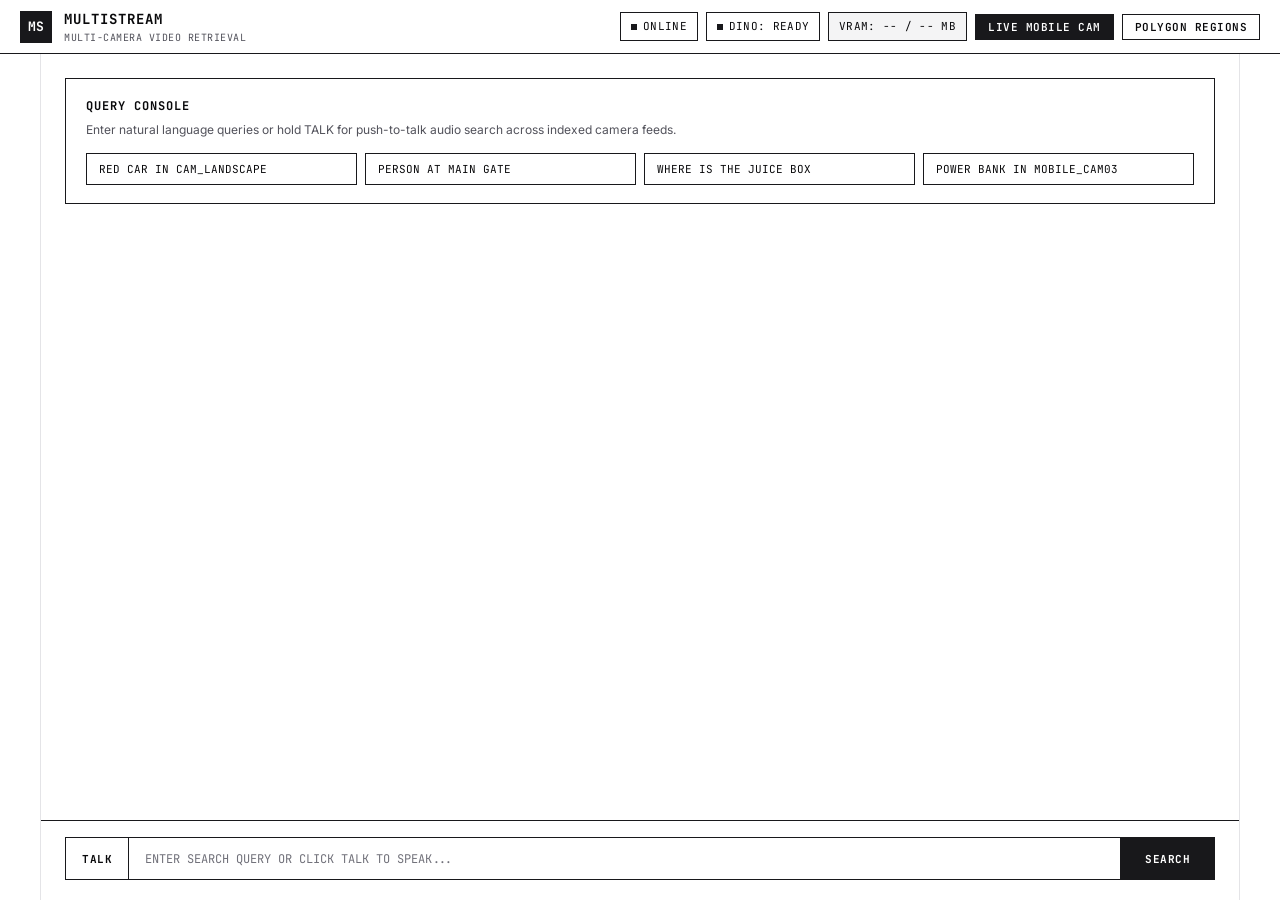
==== commit 997874eb: "fix(voice): robust dual-mode voice controller, audio format decoding, and 16kHz resampling" ====
--- a/static/index.html
+++ b/static/index.html
@@ -59,14 +59,14 @@
             <span id="voice-status-text">Audio recording active - speak query</span>
           </div>
           <form id="search-form" class="search-form">
-            <button type="button" id="btn-mic" class="mic-btn" title="Hold to Talk">
+            <button type="button" id="btn-mic" class="mic-btn" title="Click or Hold to Talk">
               <span id="mic-text">Talk</span>
             </button>
             <input 
               type="text" 
               id="query-input" 
               class="query-input" 
-              placeholder="Enter search query or hold Talk button..."
+              placeholder="Enter search query or click Talk to speak..."
               autocomplete="off"
             >
             <button type="submit" id="search-btn" class="search-btn">
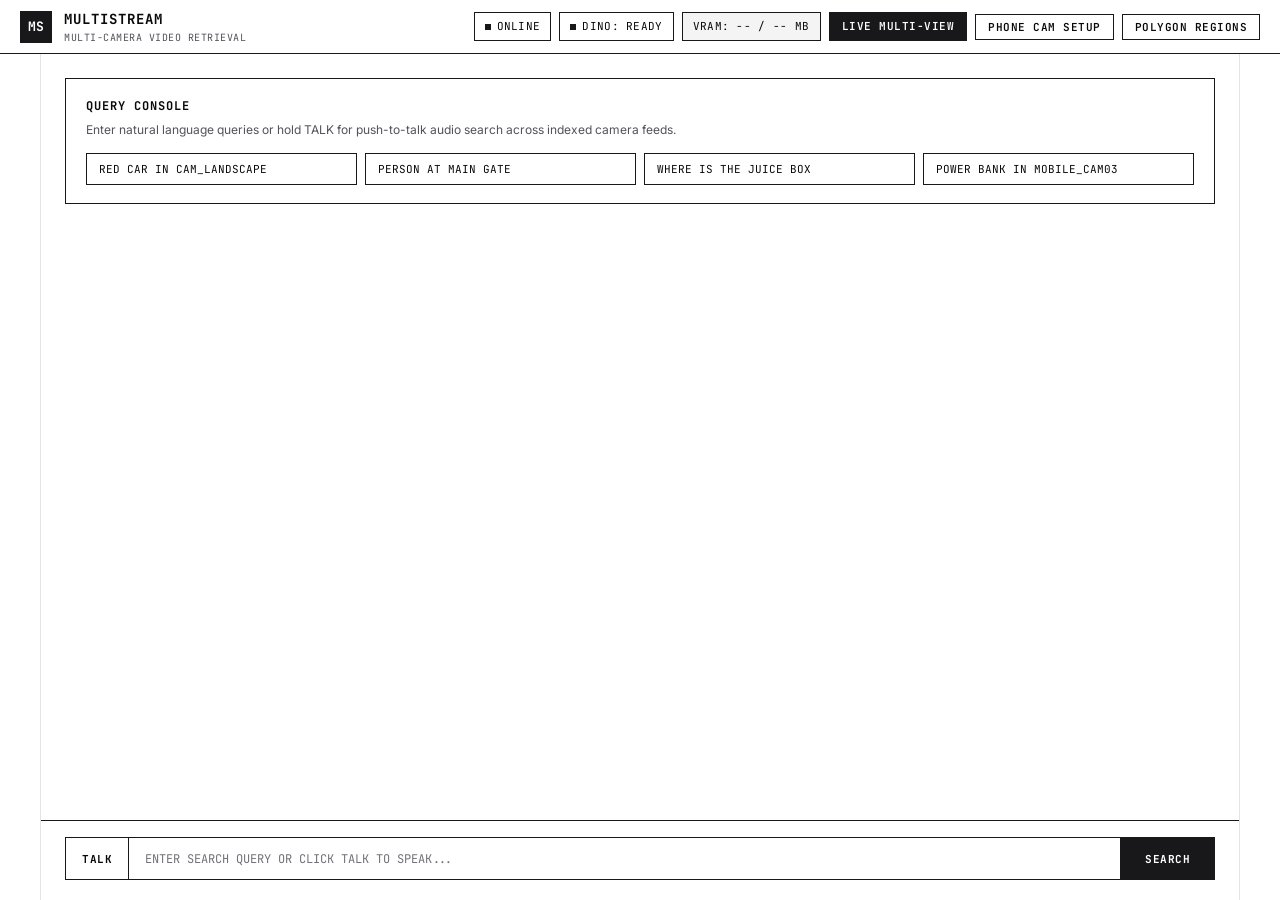
==== commit 97466e24: "ui: multi-camera live video monitor page, async generator disconnect handling, and detector vram cle" ====
--- a/static/index.html
+++ b/static/index.html
@@ -30,7 +30,8 @@
           <span id="indexing-text">DINO: Ready</span>
         </div>
         <div class="vram-badge" id="vram-text">VRAM: -- / -- MB</div>
-        <button class="nav-btn nav-btn-highlight" id="btn-open-mobile">Live Mobile Cam</button>
+        <a href="/live" class="nav-btn nav-btn-highlight" style="text-decoration: none; display: flex; align-items: center;">Live Multi-View</a>
+        <button class="nav-btn" id="btn-open-mobile">Phone Cam Setup</button>
         <button class="nav-btn" id="btn-open-poly">Polygon Regions</button>
       </div>
     </header>
@@ -110,49 +111,64 @@
             <button class="close-btn" id="btn-close-mobile">Close</button>
           </div>
           <p class="poly-instruction">
-            Connect live stream from phone camera over local network. Streamed frames are analyzed with object detection and spatial indexing.
+            Connect live streams from phone cameras or simulated RTSP/HTTP endpoints. Multi-stream ingest with isolated tracking per camera and frame-drop queue.
           </p>
           <div style="display: flex; flex-direction: column; gap: 14px;">
-            <div>
-              <label style="display: block; font-family: var(--font-mono); font-size: 11px; text-transform: uppercase; margin-bottom: 5px;">
-                Stream Source URL:
-              </label>
-              <input 
-                type="text" 
-                id="stream-url-input" 
-                class="poly-input" 
-                placeholder="http://192.168.1.105:8080/video" 
-                value=""
-                style="width: 100%;"
-              >
-              <div style="display: flex; align-items: center; gap: 8px; margin-top: 6px;">
+            <div style="display: grid; grid-template-columns: 1fr 140px; gap: 8px;">
+              <div>
+                <label style="display: block; font-family: var(--font-mono); font-size: 11px; text-transform: uppercase; margin-bottom: 5px;">
+                  Stream Source URL:
+                </label>
+                <input 
+                  type="text" 
+                  id="stream-url-input" 
+                  class="poly-input" 
+                  placeholder="http://192.168.1.105:8080/video" 
+                  value=""
+                  style="width: 100%;"
+                >
+              </div>
+              <div>
+                <label style="display: block; font-family: var(--font-mono); font-size: 11px; text-transform: uppercase; margin-bottom: 5px;">
+                  Camera ID:
+                </label>
+                <input 
+                  type="text" 
+                  id="stream-camera-name" 
+                  class="poly-input" 
+                  placeholder="mobile_cam01" 
+                  value="mobile_cam01"
+                  style="width: 100%;"
+                >
+              </div>
+            </div>
+
+            <div style="display: flex; justify-content: space-between; align-items: center;">
+              <div style="display: flex; align-items: center; gap: 8px;">
                 <span style="font-family: var(--font-mono); font-size: 10px; color: var(--text-muted); text-transform: uppercase;">Presets:</span>
                 <button type="button" id="btn-fill-ipwebcam" class="box-pill-btn">Sample IP Webcam</button>
-                <button type="button" id="btn-fill-demo" class="box-pill-btn">Demo Video File</button>
-              </div>
-            </div>
-
+                <button type="button" id="btn-fill-demo" class="box-pill-btn">Demo Video</button>
+              </div>
+              <button id="btn-start-stream" class="btn-primary" style="height: 32px; padding: 0 14px;">
+                + Add / Start Stream
+              </button>
+            </div>
+
+            <!-- Multi-Stream Active Phones List -->
             <div>
-              <label style="display: block; font-family: var(--font-mono); font-size: 11px; text-transform: uppercase; margin-bottom: 5px;">
-                Camera Identifier:
-              </label>
-              <input 
-                type="text" 
-                id="stream-camera-name" 
-                class="poly-input" 
-                placeholder="mobile_cam01" 
-                value="mobile_cam01"
-                style="width: 100%;"
-              >
-            </div>
-
-            <div style="display: flex; gap: 8px; justify-content: flex-end; align-items: center; padding-top: 10px; border-top: 1px solid var(--border-subtle);">
-              <button id="btn-stop-stream" class="btn-secondary" style="display: none;">
-                Stop Stream
-              </button>
-              <button id="btn-start-stream" class="btn-primary">
-                Connect Stream
-              </button>
+              <div style="display: flex; justify-content: space-between; align-items: center; margin-bottom: 6px;">
+                <label style="font-family: var(--font-mono); font-size: 11px; text-transform: uppercase; font-weight: 700;">
+                  Active Phones & Streams
+                </label>
+                <span id="stream-total-active-badge" style="font-family: var(--font-mono); font-size: 10px; color: var(--text-muted);">
+                  0 active
+                </span>
+              </div>
+              <div id="stream-cameras-list" style="border: 1px solid var(--border-strong); max-height: 180px; overflow-y: auto; background: var(--bg-alt);">
+                <div style="padding: 12px; font-family: var(--font-mono); font-size: 11px; color: var(--text-muted); text-align: center;">
+                  No active streams. Add a camera above to start ingest.
+                </div>
+              </div>
             </div>
 
             <!-- Live Camera Stream Video View -->
@@ -173,14 +189,20 @@
 
             <div id="stream-status-box" style="padding: 12px; background: var(--bg-subtle); border: 1px solid var(--border-strong);">
               <div style="display: flex; justify-content: space-between; align-items: center; margin-bottom: 6px;">
-                <span style="font-family: var(--font-mono); font-size: 11px; font-weight: 700; text-transform: uppercase;">Stream Ingest Status</span>
+                <span style="font-family: var(--font-mono); font-size: 11px; font-weight: 700; text-transform: uppercase;">System Ingest Status</span>
                 <span id="stream-status-text" style="font-family: var(--font-mono); font-size: 10px; font-weight: 700; text-transform: uppercase;">
                   IDLE
                 </span>
               </div>
               <div id="stream-detail-text" style="font-family: var(--font-mono); font-size: 11px; color: var(--text-muted);">
-                Ready for connection.
-              </div>
+                Ready for multi-camera connections.
+              </div>
+            </div>
+
+            <div style="display: flex; justify-content: flex-end; margin-top: 4px;">
+              <a href="/live" class="btn-primary" style="text-decoration: none; display: inline-flex; align-items: center; justify-content: center; height: 32px; padding: 0 14px; font-family: var(--font-mono); font-size: 11px;">
+                Open Multi-Camera Live Monitor Page &rarr;
+              </a>
             </div>
           </div>
         </div>
--- a/static/style.css
+++ b/static/style.css
@@ -152,6 +152,10 @@
 }
 
 .nav-btn {
+  display: inline-flex;
+  align-items: center;
+  justify-content: center;
+  text-decoration: none;
   font-family: var(--font-mono);
   font-size: 11px;
   font-weight: 600;
@@ -731,3 +735,455 @@
   color: var(--text-main);
   pointer-events: none;
 }
+
+/* ==========================================================================
+   Multi-Camera Live Screen Monitor Page
+   Clean minimalistic boxy design system (white background, symmetric, zero pill shapes)
+   ========================================================================== */
+
+.live-page-layout {
+  display: flex;
+  flex-direction: column;
+  height: 100vh;
+  width: 100vw;
+  background-color: var(--bg-main);
+  overflow: hidden;
+}
+
+.live-toolbar {
+  height: 48px;
+  background-color: var(--bg-alt);
+  border-bottom: 1px solid var(--border-strong);
+  display: flex;
+  align-items: center;
+  justify-content: space-between;
+  padding: 0 20px;
+  flex-shrink: 0;
+}
+
+.live-toolbar-left,
+.live-toolbar-right {
+  display: flex;
+  align-items: center;
+  gap: 12px;
+}
+
+.toolbar-stat {
+  font-family: var(--font-mono);
+  font-size: 11px;
+  text-transform: uppercase;
+  color: var(--text-muted);
+}
+
+.toolbar-stat b {
+  color: var(--text-main);
+  font-weight: 700;
+}
+
+.view-mode-group {
+  display: flex;
+  align-items: center;
+  border: 1px solid var(--border-strong);
+  background: var(--bg-main);
+}
+
+.view-mode-btn {
+  font-family: var(--font-mono);
+  font-size: 11px;
+  font-weight: 600;
+  text-transform: uppercase;
+  padding: 5px 10px;
+  background: var(--bg-main);
+  color: var(--text-muted);
+  border: none;
+  border-right: 1px solid var(--border-subtle);
+  cursor: pointer;
+  transition: background 0.1s, color 0.1s;
+}
+
+.view-mode-btn:last-child {
+  border-right: none;
+}
+
+.view-mode-btn:hover {
+  background: var(--bg-subtle);
+  color: var(--text-main);
+}
+
+.view-mode-btn.active {
+  background: var(--accent);
+  color: var(--accent-inverse);
+}
+
+/* Connect Drawer Panel */
+.live-drawer {
+  background: var(--bg-subtle);
+  border-bottom: 1px solid var(--border-strong);
+  padding: 14px 20px;
+  display: flex;
+  flex-direction: column;
+  gap: 10px;
+  flex-shrink: 0;
+  transition: max-height 0.2s ease;
+}
+
+.live-drawer.hidden {
+  display: none;
+}
+
+.drawer-row {
+  display: flex;
+  align-items: center;
+  gap: 12px;
+  flex-wrap: wrap;
+}
+
+.drawer-input-group {
+  display: flex;
+  flex-direction: column;
+  gap: 4px;
+}
+
+.drawer-label {
+  font-family: var(--font-mono);
+  font-size: 10px;
+  font-weight: 700;
+  text-transform: uppercase;
+  color: var(--text-muted);
+}
+
+.drawer-input {
+  height: 32px;
+  padding: 0 10px;
+  font-family: var(--font-mono);
+  font-size: 12px;
+  border: 1px solid var(--border-strong);
+  background: var(--bg-main);
+  color: var(--text-main);
+  outline: none;
+}
+
+.drawer-input:focus {
+  border-color: var(--accent);
+}
+
+/* Main Live Viewport Scroll Area */
+.live-viewport {
+  flex: 1;
+  overflow-y: auto;
+  padding: 18px 20px;
+  background-color: var(--bg-main);
+}
+
+/* Live Grid Arrangements */
+.live-grid {
+  display: grid;
+  gap: 18px;
+  width: 100%;
+}
+
+.live-grid.grid-auto {
+  grid-template-columns: repeat(auto-fill, minmax(460px, 1fr));
+}
+
+.live-grid.grid-2x2 {
+  grid-template-columns: repeat(2, 1fr);
+}
+
+.live-grid.grid-3x3 {
+  grid-template-columns: repeat(3, 1fr);
+}
+
+.live-grid.grid-1x1 {
+  grid-template-columns: 1fr;
+  max-width: 1100px;
+  margin: 0 auto;
+}
+
+/* Camera Screen Card */
+.camera-card {
+  background: var(--bg-main);
+  border: 1px solid var(--border-strong);
+  display: flex;
+  flex-direction: column;
+  transition: box-shadow 0.15s ease;
+}
+
+.camera-card:hover {
+  border-color: var(--accent);
+}
+
+.camera-card-header {
+  height: 38px;
+  padding: 0 12px;
+  background: var(--bg-alt);
+  border-bottom: 1px solid var(--border-strong);
+  display: flex;
+  align-items: center;
+  justify-content: space-between;
+}
+
+.camera-title-wrap {
+  display: flex;
+  align-items: center;
+  gap: 8px;
+}
+
+.camera-id-title {
+  font-family: var(--font-mono);
+  font-size: 12px;
+  font-weight: 700;
+  letter-spacing: 0.5px;
+  text-transform: uppercase;
+  color: var(--text-main);
+}
+
+.camera-status-pill {
+  font-family: var(--font-mono);
+  font-size: 9px;
+  font-weight: 700;
+  padding: 1px 5px;
+  text-transform: uppercase;
+  background: var(--accent);
+  color: var(--accent-inverse);
+}
+
+.camera-status-pill.stopped {
+  background: #71717a;
+}
+
+.camera-status-pill.connecting {
+  background: #d97706;
+}
+
+.camera-header-stats {
+  display: flex;
+  align-items: center;
+  gap: 10px;
+  font-family: var(--font-mono);
+  font-size: 11px;
+}
+
+.stat-item {
+  color: var(--text-muted);
+}
+
+.stat-item b {
+  color: var(--text-main);
+}
+
+/* Video Monitor Screen */
+.camera-screen-wrapper {
+  position: relative;
+  width: 100%;
+  aspect-ratio: 16 / 9;
+  background-color: #000000;
+  overflow: hidden;
+  display: flex;
+  align-items: center;
+  justify-content: center;
+}
+
+.camera-live-feed {
+  width: 100%;
+  height: 100%;
+  object-fit: contain;
+  display: block;
+}
+
+.camera-screen-overlay-top {
+  position: absolute;
+  top: 8px;
+  left: 8px;
+  right: 8px;
+  display: flex;
+  justify-content: space-between;
+  align-items: center;
+  pointer-events: none;
+  z-index: 5;
+}
+
+.rec-indicator {
+  display: flex;
+  align-items: center;
+  gap: 5px;
+  background: rgba(0, 0, 0, 0.75);
+  border: 1px solid rgba(255, 255, 255, 0.3);
+  padding: 2px 6px;
+  font-family: var(--font-mono);
+  font-size: 10px;
+  font-weight: 700;
+  color: #ef4444;
+  letter-spacing: 0.5px;
+}
+
+.rec-dot {
+  width: 7px;
+  height: 7px;
+  background-color: #ef4444;
+  animation: pulse-dot 1.2s infinite ease-in-out;
+}
+
+.screen-timestamp {
+  background: rgba(0, 0, 0, 0.75);
+  border: 1px solid rgba(255, 255, 255, 0.3);
+  padding: 2px 6px;
+  font-family: var(--font-mono);
+  font-size: 10px;
+  color: #ffffff;
+}
+
+.camera-screen-actions {
+  position: absolute;
+  bottom: 8px;
+  right: 8px;
+  display: flex;
+  gap: 6px;
+  opacity: 0;
+  transition: opacity 0.15s ease;
+  z-index: 5;
+}
+
+.camera-card:hover .camera-screen-actions {
+  opacity: 1;
+}
+
+.screen-action-btn {
+  background: var(--bg-main);
+  border: 1px solid var(--border-strong);
+  color: var(--text-main);
+  font-family: var(--font-mono);
+  font-size: 10px;
+  font-weight: 600;
+  text-transform: uppercase;
+  padding: 4px 8px;
+  cursor: pointer;
+}
+
+.screen-action-btn:hover {
+  background: var(--accent);
+  color: var(--accent-inverse);
+}
+
+/* Card Telemetry Strip */
+.camera-card-telemetry {
+  padding: 8px 12px;
+  background: var(--bg-subtle);
+  border-top: 1px solid var(--border-subtle);
+  border-bottom: 1px solid var(--border-subtle);
+  display: grid;
+  grid-template-columns: repeat(3, 1fr);
+  gap: 8px;
+  font-family: var(--font-mono);
+  font-size: 10px;
+}
+
+.telemetry-cell {
+  display: flex;
+  flex-direction: column;
+  gap: 1px;
+}
+
+.telemetry-label {
+  color: var(--text-muted);
+  font-size: 9px;
+  text-transform: uppercase;
+}
+
+.telemetry-value {
+  color: var(--text-main);
+  font-weight: 600;
+  white-space: nowrap;
+  overflow: hidden;
+  text-overflow: ellipsis;
+}
+
+/* Card Footer Controls */
+.camera-card-footer {
+  height: 36px;
+  padding: 0 12px;
+  background: var(--bg-alt);
+  display: flex;
+  align-items: center;
+  justify-content: space-between;
+}
+
+.footer-source-url {
+  font-family: var(--font-mono);
+  font-size: 10px;
+  color: var(--text-muted);
+  white-space: nowrap;
+  overflow: hidden;
+  text-overflow: ellipsis;
+  max-width: 240px;
+}
+
+.footer-btn-group {
+  display: flex;
+  gap: 6px;
+}
+
+/* Empty State Box */
+.live-empty-card {
+  background: var(--bg-main);
+  border: 1px solid var(--border-strong);
+  padding: 48px 32px;
+  text-align: center;
+  max-width: 680px;
+  margin: 40px auto;
+  display: flex;
+  flex-direction: column;
+  align-items: center;
+  gap: 16px;
+}
+
+.live-empty-title {
+  font-family: var(--font-mono);
+  font-size: 15px;
+  font-weight: 700;
+  letter-spacing: 1px;
+  text-transform: uppercase;
+}
+
+.live-empty-desc {
+  font-size: 13px;
+  color: var(--text-muted);
+  line-height: 1.6;
+  max-width: 520px;
+}
+
+.live-empty-actions {
+  display: flex;
+  gap: 12px;
+  margin-top: 8px;
+  flex-wrap: wrap;
+  justify-content: center;
+}
+
+/* Focus Mode Tab Bar */
+.focus-tab-bar {
+  display: flex;
+  align-items: center;
+  gap: 6px;
+  padding: 10px 0;
+  overflow-x: auto;
+  margin-bottom: 12px;
+}
+
+.focus-tab-btn {
+  font-family: var(--font-mono);
+  font-size: 11px;
+  font-weight: 600;
+  text-transform: uppercase;
+  padding: 5px 12px;
+  background: var(--bg-subtle);
+  border: 1px solid var(--border-strong);
+  color: var(--text-main);
+  cursor: pointer;
+}
+
+.focus-tab-btn.active {
+  background: var(--accent);
+  color: var(--accent-inverse);
+}
+
